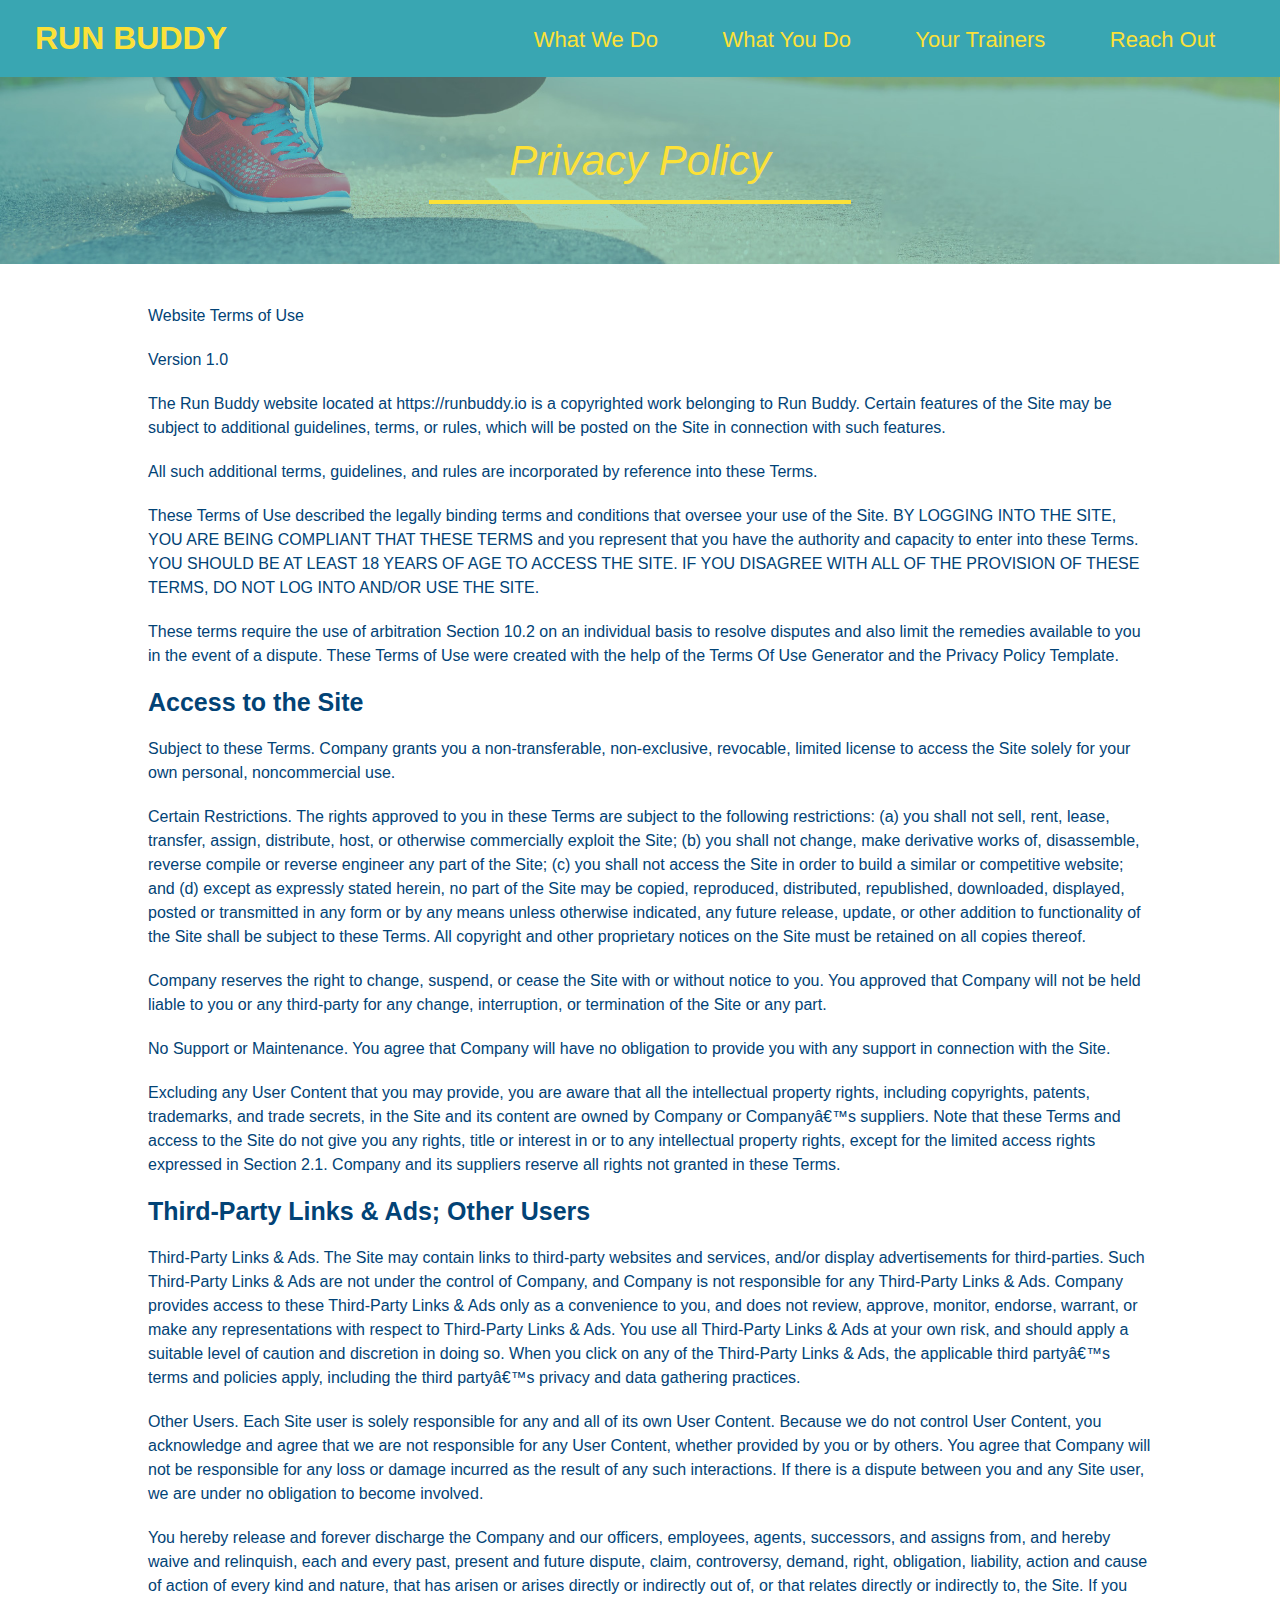
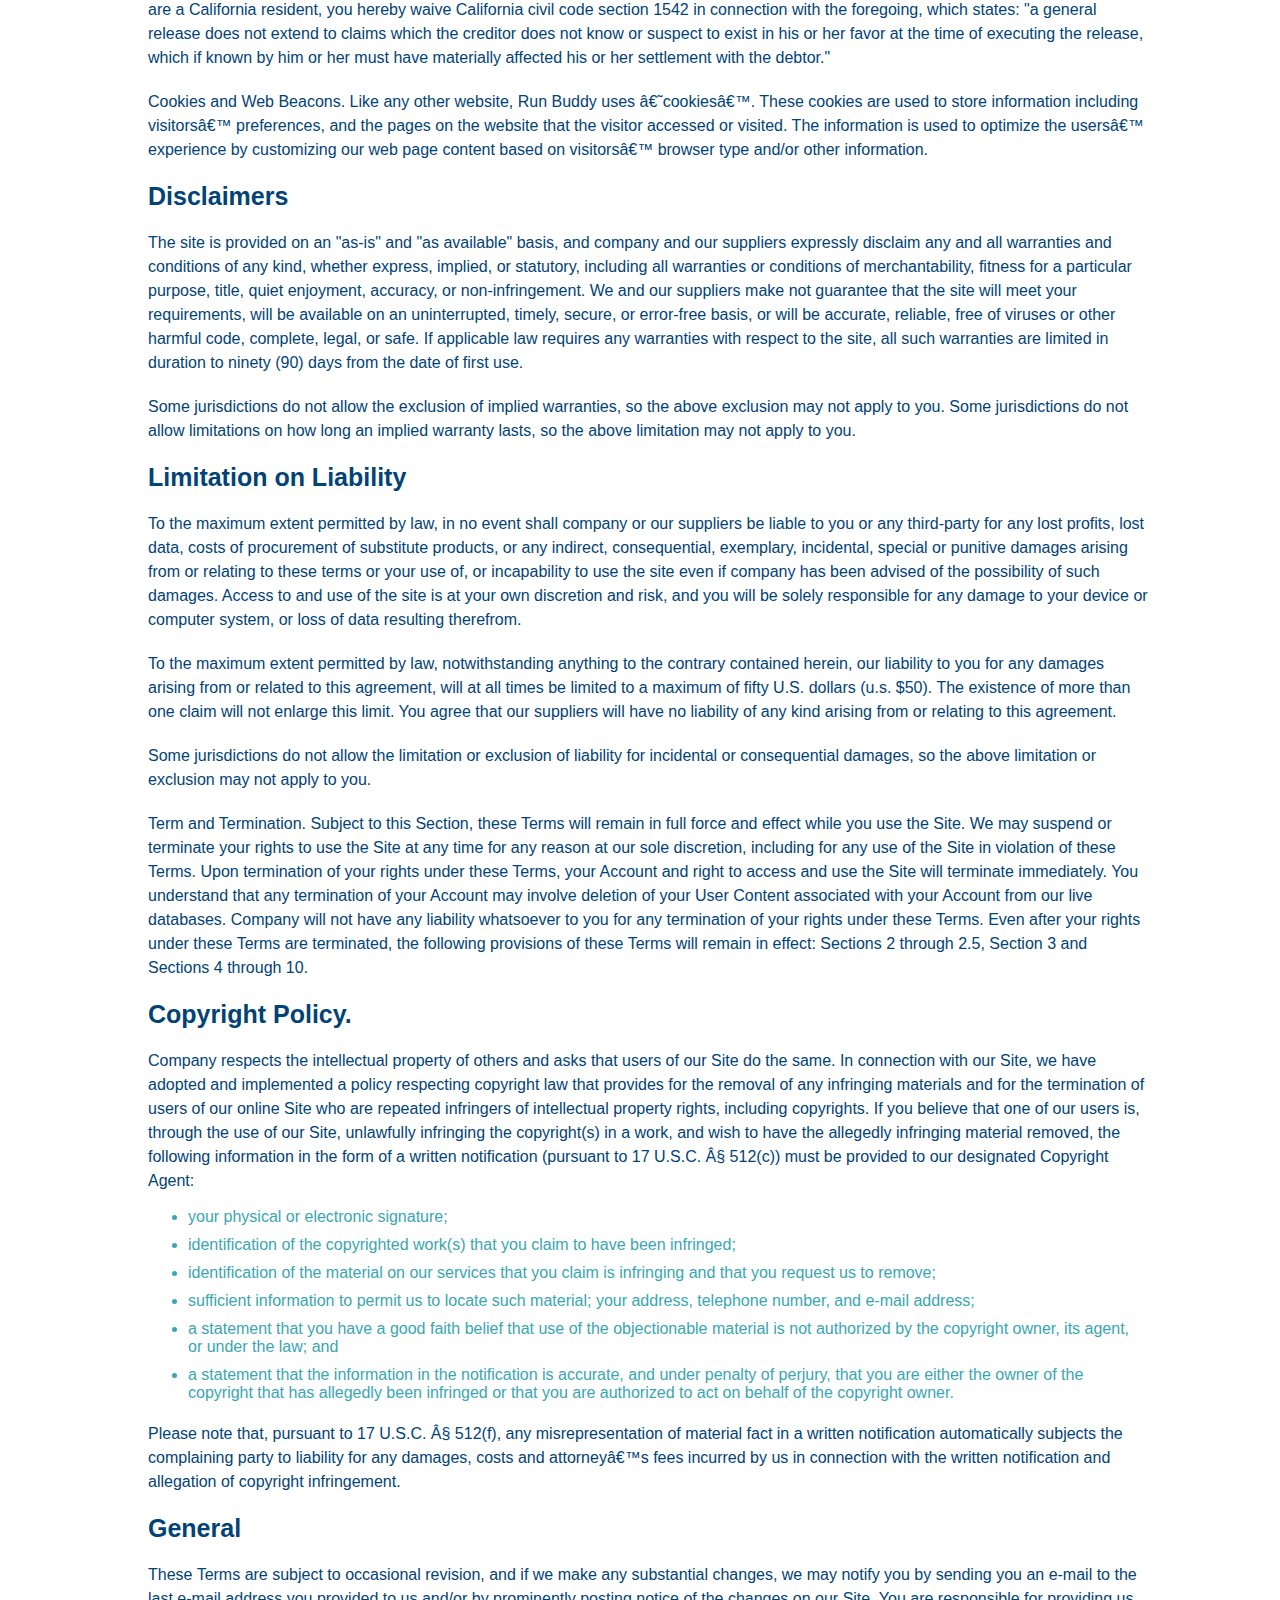
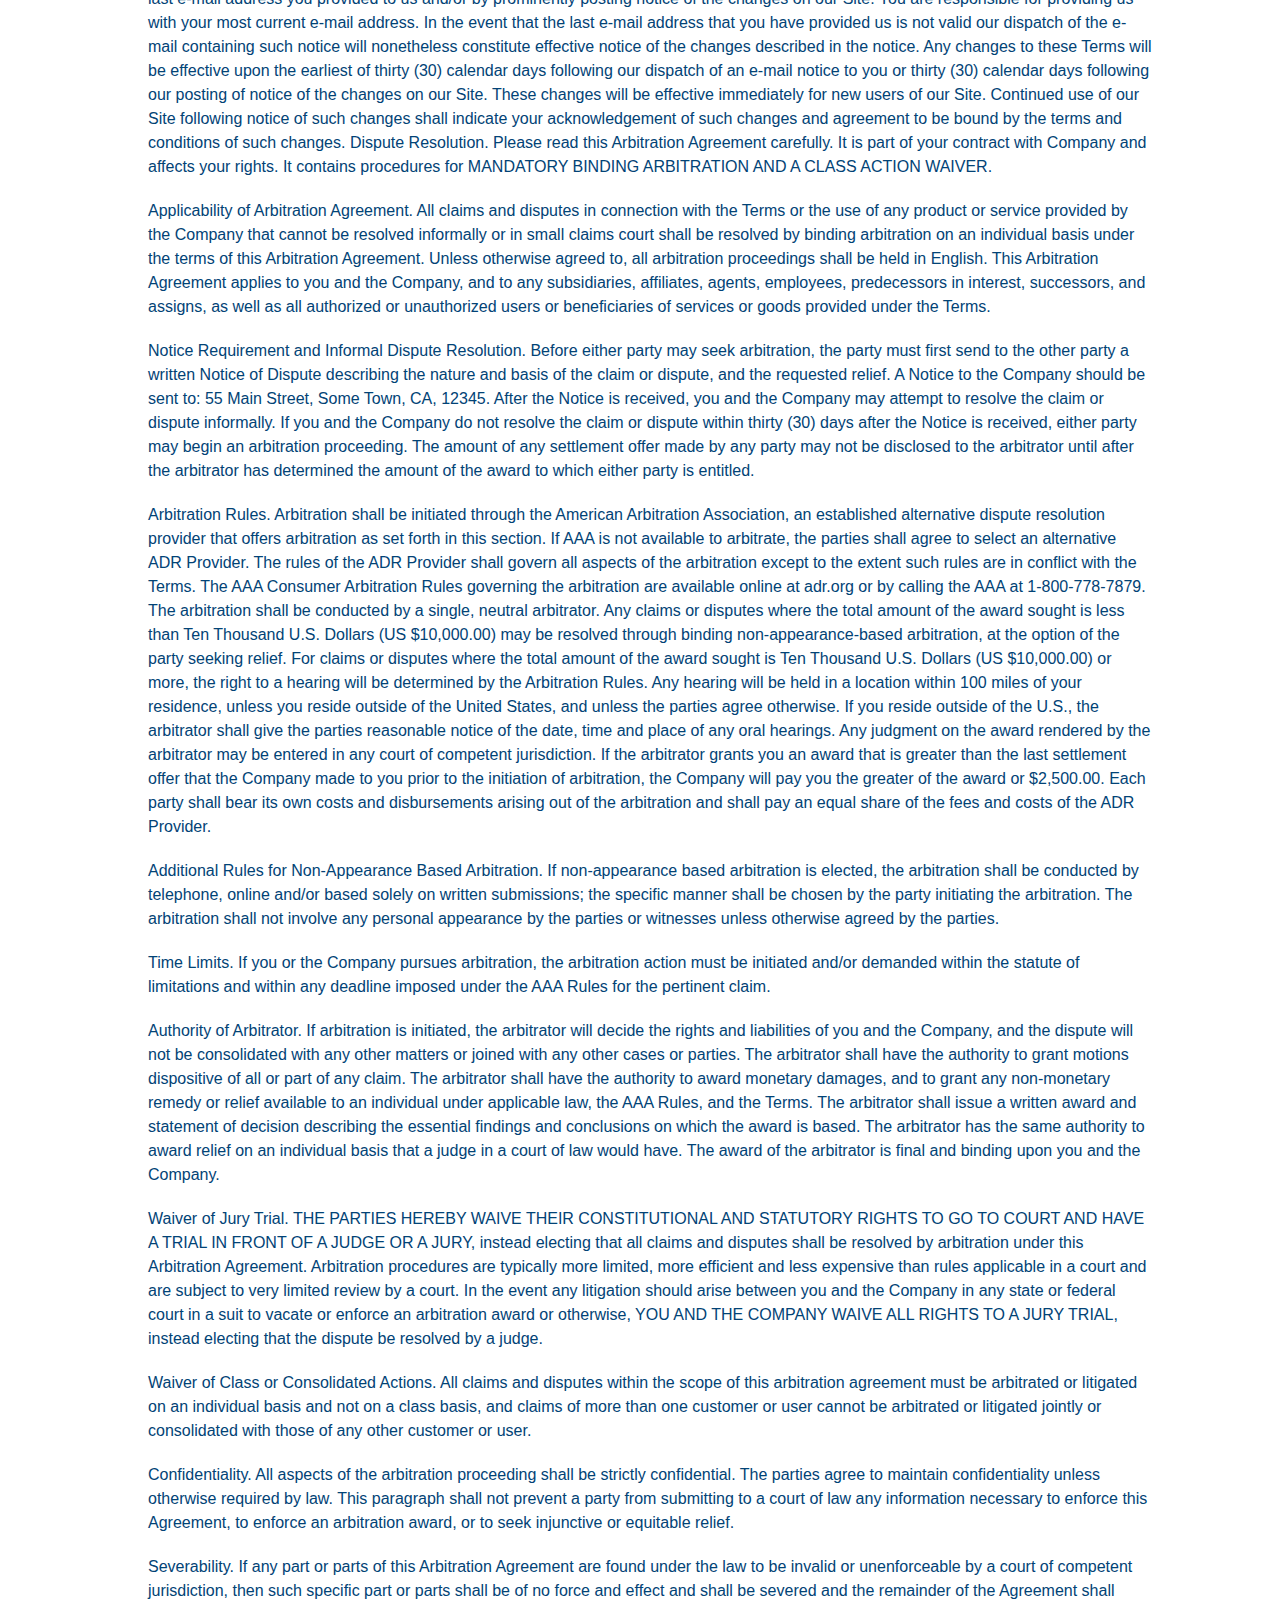
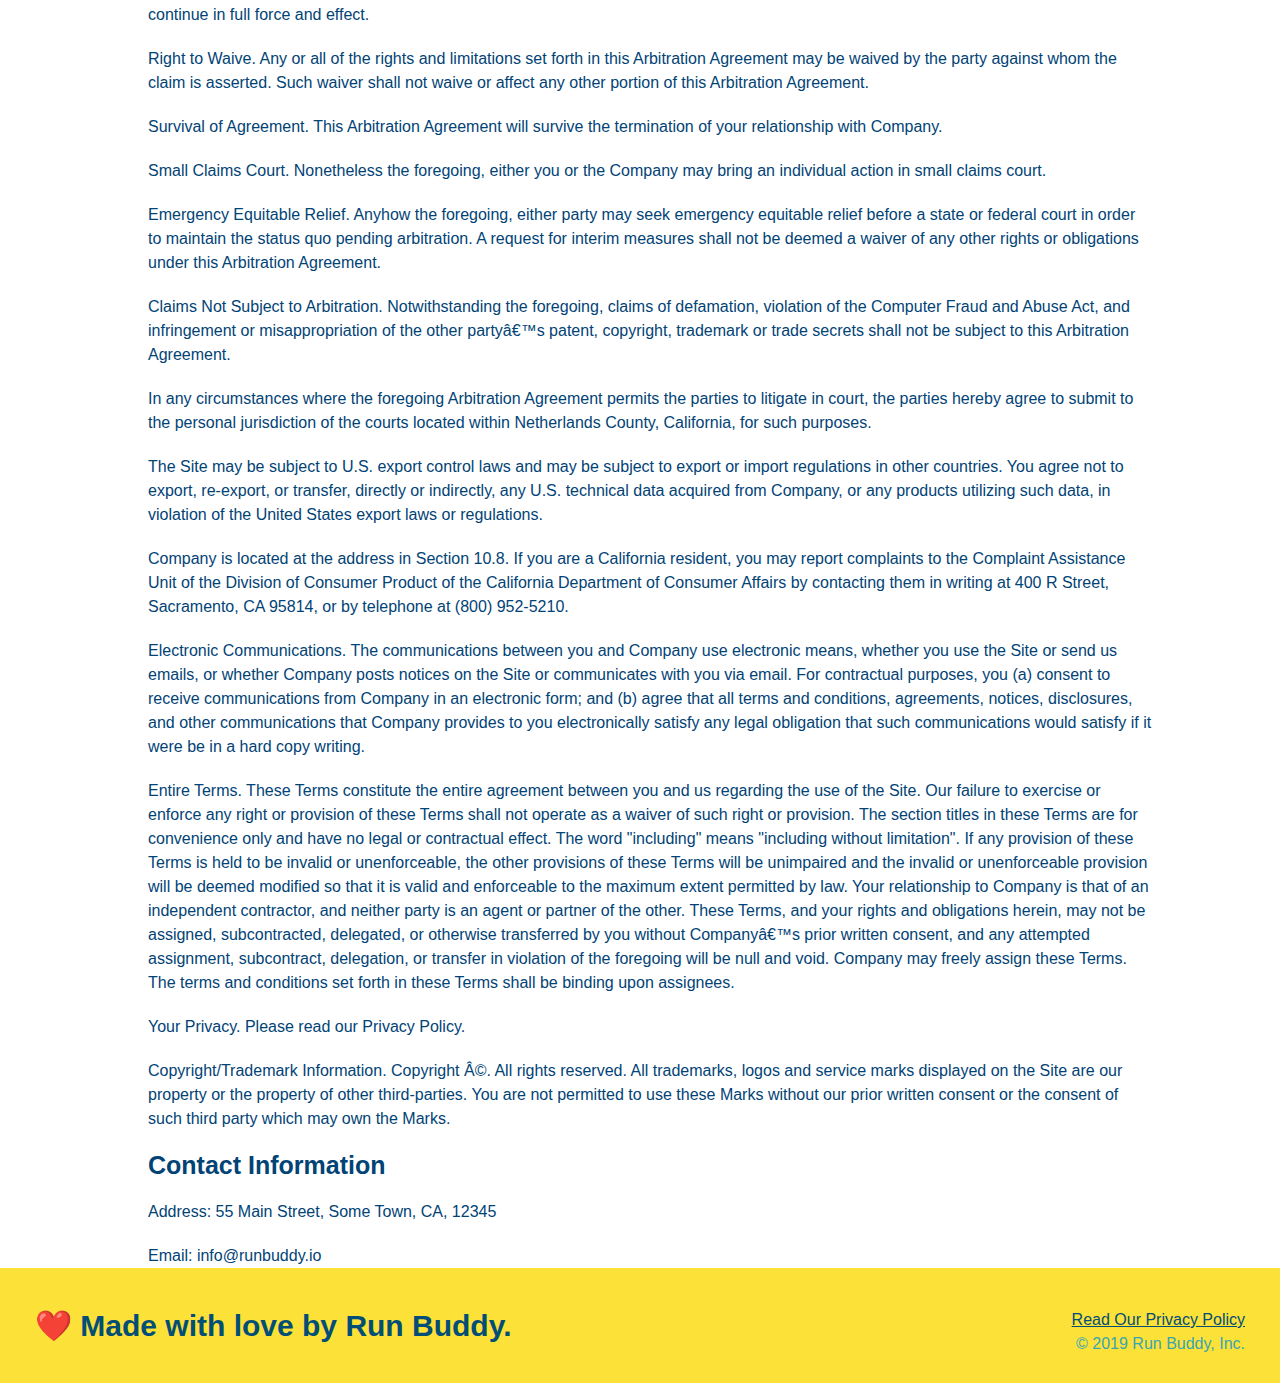
==== privacy-policy.html @ 9f509803 "privacy policy" ====
<!DOCTYPE html>
<html lang="en">
    <head>
        <meta charset="UTF-8" />
        <title>Privacy Policy - Run Buddy</title> 
        <link rel="stylesheet" href="./assets/css/style.css" />
        <link rel="stylesheet" href="./assets/css/secondary-styles.css" /> 
    </head>
    <body>
    </body>
</html>
<header>
    <h1>
        <a href="/">RUN BUDDY</a>
    </h1>
    <nav>
        <!--Unordered list element-->
        <ul>
            <!--List item element-->
            <li>
                <!--Anchor element-->
                <a href=".index.html#what-we-do">What We Do</a>
            </li>
            <li>
                <a href=".index.html#what-you-do">What You Do</a>
            </li>
            <li>
                <a href=".index.html#your-trainers">Your Trainers</a>
            </li>
            <li>
                <a href=".index.htmls#reach-out">Reach Out</a>
            </li>
        </ul>
    </nav>
</header>

<section class="hero">
    <h2 class="page-title">
        Privacy Policy
    </h2>
</section>

<!-- privacy policy content -->

<article class="secondary-content">
    <p>
        Website Terms of Use
      </p>

      <p>
        Version 1.0
      </p>

      <p>
        The Run Buddy website located at https://runbuddy.io is a copyrighted work belonging to Run Buddy. Certain
        features of the Site may be subject to additional guidelines, terms, or rules, which will be posted on the Site
        in connection with such features.
      </p>

      <p>
        All such additional terms, guidelines, and rules are incorporated by reference into these Terms.
      </p>

      <p>
        These Terms of Use described the legally binding terms and conditions that oversee your use of the Site. BY
        LOGGING INTO THE SITE, YOU ARE BEING COMPLIANT THAT THESE TERMS and you represent that you have the authority
        and capacity to enter into these Terms. YOU SHOULD BE AT LEAST 18 YEARS OF AGE TO ACCESS THE SITE. IF YOU
        DISAGREE WITH ALL OF THE PROVISION OF THESE TERMS, DO NOT LOG INTO AND/OR USE THE SITE.
      </p>

      <p>
        These terms require the use of arbitration Section 10.2 on an individual basis to resolve disputes and also
        limit the remedies available to you in the event of a dispute. These Terms of Use were created with the help of
        the Terms Of Use Generator and the Privacy Policy Template.
      </p>

      <h3>
        Access to the Site
      </h3>

      <p>
        Subject to these Terms. Company grants you a non-transferable, non-exclusive, revocable, limited license to
        access the Site solely for your own personal, noncommercial use.
      </p>

      <p>
        Certain Restrictions. The rights approved to you in these Terms are subject to the following restrictions: (a)
        you shall not sell, rent, lease, transfer, assign, distribute, host, or otherwise commercially exploit the Site;
        (b) you shall not change, make derivative works of, disassemble, reverse compile or reverse engineer any part of
        the Site; (c) you shall not access the Site in order to build a similar or competitive website; and (d) except
        as expressly stated herein, no part of the Site may be copied, reproduced, distributed, republished, downloaded,
        displayed, posted or transmitted in any form or by any means unless otherwise indicated, any future release,
        update, or other addition to functionality of the Site shall be subject to these Terms. All copyright and other
        proprietary notices on the Site must be retained on all copies thereof.
      </p>

      <p>
        Company reserves the right to change, suspend, or cease the Site with or without notice to you. You approved
        that Company will not be held liable to you or any third-party for any change, interruption, or termination of
        the Site or any part.
      </p>

      <p>
        No Support or Maintenance. You agree that Company will have no obligation to provide you with any support in
        connection with the Site.
      </p>

      <p>
        Excluding any User Content that you may provide, you are aware that all the intellectual property rights,
        including copyrights, patents, trademarks, and trade secrets, in the Site and its content are owned by Company
        or Companyâ€™s suppliers. Note that these Terms and access to the Site do not give you any rights, title or
        interest in or to any intellectual property rights, except for the limited access rights expressed in Section
        2.1. Company and its suppliers reserve all rights not granted in these Terms.
      </p>

      <h3>
        Third-Party Links & Ads; Other Users
      </h3>

      <p>
        Third-Party Links & Ads. The Site may contain links to third-party websites and services, and/or display
        advertisements for third-parties. Such Third-Party Links & Ads are not under the control of Company, and Company
        is not responsible for any Third-Party Links & Ads. Company provides access to these Third-Party Links & Ads
        only as a convenience to you, and does not review, approve, monitor, endorse, warrant, or make any
        representations with respect to Third-Party Links & Ads. You use all Third-Party Links & Ads at your own risk,
        and should apply a suitable level of caution and discretion in doing so. When you click on any of the
        Third-Party Links & Ads, the applicable third partyâ€™s terms and policies apply, including the third partyâ€™s
        privacy and data gathering practices.
      </p>

      <p>
        Other Users. Each Site user is solely responsible for any and all of its own User Content. Because we do not
        control User Content, you acknowledge and agree that we are not responsible for any User Content, whether
        provided by you or by others. You agree that Company will not be responsible for any loss or damage incurred as
        the result of any such interactions. If there is a dispute between you and any Site user, we are under no
        obligation to become involved.
      </p>

      <p>
        You hereby release and forever discharge the Company and our officers, employees, agents, successors, and
        assigns from, and hereby waive and relinquish, each and every past, present and future dispute, claim,
        controversy, demand, right, obligation, liability, action and cause of action of every kind and nature, that has
        arisen or arises directly or indirectly out of, or that relates directly or indirectly to, the Site. If you are
        a California resident, you hereby waive California civil code section 1542 in connection with the foregoing,
        which states: "a general release does not extend to claims which the creditor does not know or suspect to exist
        in his or her favor at the time of executing the release, which if known by him or her must have materially
        affected his or her settlement with the debtor."
      </p>

      <p>
        Cookies and Web Beacons. Like any other website, Run Buddy uses â€˜cookiesâ€™. These cookies are used to store
        information including visitorsâ€™ preferences, and the pages on the website that the visitor accessed or visited.
        The information is used to optimize the usersâ€™ experience by customizing our web page content based on visitorsâ€™
        browser type and/or other information.
      </p>

      <h3>
        Disclaimers
      </h3>

      <p>
        The site is provided on an "as-is" and "as available" basis, and company and our suppliers expressly disclaim
        any and all warranties and conditions of any kind, whether express, implied, or statutory, including all
        warranties or conditions of merchantability, fitness for a particular purpose, title, quiet enjoyment, accuracy,
        or non-infringement. We and our suppliers make not guarantee that the site will meet your requirements, will be
        available on an uninterrupted, timely, secure, or error-free basis, or will be accurate, reliable, free of
        viruses or other harmful code, complete, legal, or safe. If applicable law requires any warranties with respect
        to the site, all such warranties are limited in duration to ninety (90) days from the date of first use.
      </p>

      <p>
        Some jurisdictions do not allow the exclusion of implied warranties, so the above exclusion may not apply to
        you. Some jurisdictions do not allow limitations on how long an implied warranty lasts, so the above limitation
        may not apply to you.
      </p>

      <h3>
        Limitation on Liability
      </h3>

      <p>
        To the maximum extent permitted by law, in no event shall company or our suppliers be liable to you or any
        third-party for any lost profits, lost data, costs of procurement of substitute products, or any indirect,
        consequential, exemplary, incidental, special or punitive damages arising from or relating to these terms or
        your use of, or incapability to use the site even if company has been advised of the possibility of such
        damages. Access to and use of the site is at your own discretion and risk, and you will be solely responsible
        for any damage to your device or computer system, or loss of data resulting therefrom.
      </p>

      <p>
        To the maximum extent permitted by law, notwithstanding anything to the contrary contained herein, our liability
        to you for any damages arising from or related to this agreement, will at all times be limited to a maximum of
        fifty U.S. dollars (u.s. $50). The existence of more than one claim will not enlarge this limit. You agree that
        our suppliers will have no liability of any kind arising from or relating to this agreement.
      </p>

      <p>
        Some jurisdictions do not allow the limitation or exclusion of liability for incidental or consequential
        damages, so the above limitation or exclusion may not apply to you.
      </p>

      <p>
        Term and Termination. Subject to this Section, these Terms will remain in full force and effect while you use
        the Site. We may suspend or terminate your rights to use the Site at any time for any reason at our sole
        discretion, including for any use of the Site in violation of these Terms. Upon termination of your rights under
        these Terms, your Account and right to access and use the Site will terminate immediately. You understand that
        any termination of your Account may involve deletion of your User Content associated with your Account from our
        live databases. Company will not have any liability whatsoever to you for any termination of your rights under
        these Terms. Even after your rights under these Terms are terminated, the following provisions of these Terms
        will remain in effect: Sections 2 through 2.5, Section 3 and Sections 4 through 10.
      </p>

      <h3>
        Copyright Policy.
      </h3>

      <p>
        Company respects the intellectual property of others and asks that users of our Site do the same. In connection
        with our Site, we have adopted and implemented a policy respecting copyright law that provides for the removal
        of any infringing materials and for the termination of users of our online Site who are repeated infringers of
        intellectual property rights, including copyrights. If you believe that one of our users is, through the use of
        our Site, unlawfully infringing the copyright(s) in a work, and wish to have the allegedly infringing material
        removed, the following information in the form of a written notification (pursuant to 17 U.S.C. Â§ 512(c)) must
        be provided to our designated Copyright Agent:
      </p>

      <ul>
        <li>
          your physical or electronic signature;
        </li>
        <li>
          identification of the copyrighted work(s) that you claim to have been infringed;
        </li>
        <li>
          identification of the material on our services that you claim is infringing and that you request us to remove;
        </li>
        <li>
          sufficient information to permit us to locate such material; your address, telephone number, and e-mail
          address;
        </li>
        <li>
          a statement that you have a good faith belief that use of the objectionable material is not authorized by the
          copyright owner, its agent, or under the law; and
        </li>
        <li>
          a statement that the information in the notification is accurate, and under penalty of perjury, that you are
          either the owner of the copyright that has allegedly been infringed or that you are authorized to act on
          behalf of the copyright owner.
        </li>
      </ul>

      <p>
        Please note that, pursuant to 17 U.S.C. Â§ 512(f), any misrepresentation of material fact in a written
        notification automatically subjects the complaining party to liability for any damages, costs and attorneyâ€™s
        fees incurred by us in connection with the written notification and allegation of copyright infringement.
      </p>

      <h3>
        General
      </h3>

      <p>
        These Terms are subject to occasional revision, and if we make any substantial changes, we may notify you by
        sending you an e-mail to the last e-mail address you provided to us and/or by prominently posting notice of the
        changes on our Site. You are responsible for providing us with your most current e-mail address. In the event
        that the last e-mail address that you have provided us is not valid our dispatch of the e-mail containing such
        notice will nonetheless constitute effective notice of the changes described in the notice. Any changes to these
        Terms will be effective upon the earliest of thirty (30) calendar days following our dispatch of an e-mail
        notice to you or thirty (30) calendar days following our posting of notice of the changes on our Site. These
        changes will be effective immediately for new users of our Site. Continued use of our Site following notice of
        such changes shall indicate your acknowledgement of such changes and agreement to be bound by the terms and
        conditions of such changes. Dispute Resolution. Please read this Arbitration Agreement carefully. It is part of
        your contract with Company and affects your rights. It contains procedures for MANDATORY BINDING ARBITRATION AND
        A CLASS ACTION WAIVER.
      </p>

      <p>
        Applicability of Arbitration Agreement. All claims and disputes in connection with the Terms or the use of any
        product or service provided by the Company that cannot be resolved informally or in small claims court shall be
        resolved by binding arbitration on an individual basis under the terms of this Arbitration Agreement. Unless
        otherwise agreed to, all arbitration proceedings shall be held in English. This Arbitration Agreement applies to
        you and the Company, and to any subsidiaries, affiliates, agents, employees, predecessors in interest,
        successors, and assigns, as well as all authorized or unauthorized users or beneficiaries of services or goods
        provided under the Terms.
      </p>

      <p>
        Notice Requirement and Informal Dispute Resolution. Before either party may seek arbitration, the party must
        first send to the other party a written Notice of Dispute describing the nature and basis of the claim or
        dispute, and the requested relief. A Notice to the Company should be sent to: 55 Main Street, Some Town, CA,
        12345. After the Notice is received, you and the Company may attempt to resolve the claim or dispute informally.
        If you and the Company do not resolve the claim or dispute within thirty (30) days after the Notice is received,
        either party may begin an arbitration proceeding. The amount of any settlement offer made by any party may not
        be disclosed to the arbitrator until after the arbitrator has determined the amount of the award to which either
        party is entitled.
      </p>

      <p>
        Arbitration Rules. Arbitration shall be initiated through the American Arbitration Association, an established
        alternative dispute resolution provider that offers arbitration as set forth in this section. If AAA is not
        available to arbitrate, the parties shall agree to select an alternative ADR Provider. The rules of the ADR
        Provider shall govern all aspects of the arbitration except to the extent such rules are in conflict with the
        Terms. The AAA Consumer Arbitration Rules governing the arbitration are available online at adr.org or by
        calling the AAA at 1-800-778-7879. The arbitration shall be conducted by a single, neutral arbitrator. Any
        claims or disputes where the total amount of the award sought is less than Ten Thousand U.S. Dollars (US
        $10,000.00) may be resolved through binding non-appearance-based arbitration, at the option of the party seeking
        relief. For claims or disputes where the total amount of the award sought is Ten Thousand U.S. Dollars (US
        $10,000.00) or more, the right to a hearing will be determined by the Arbitration Rules. Any hearing will be
        held in a location within 100 miles of your residence, unless you reside outside of the United States, and
        unless the parties agree otherwise. If you reside outside of the U.S., the arbitrator shall give the parties
        reasonable notice of the date, time and place of any oral hearings. Any judgment on the award rendered by the
        arbitrator may be entered in any court of competent jurisdiction. If the arbitrator grants you an award that is
        greater than the last settlement offer that the Company made to you prior to the initiation of arbitration, the
        Company will pay you the greater of the award or $2,500.00. Each party shall bear its own costs and
        disbursements arising out of the arbitration and shall pay an equal share of the fees and costs of the ADR
        Provider.
      </p>

      <p>
        Additional Rules for Non-Appearance Based Arbitration. If non-appearance based arbitration is elected, the
        arbitration shall be conducted by telephone, online and/or based solely on written submissions; the specific
        manner shall be chosen by the party initiating the arbitration. The arbitration shall not involve any personal
        appearance by the parties or witnesses unless otherwise agreed by the parties.
      </p>

      <p>
        Time Limits. If you or the Company pursues arbitration, the arbitration action must be initiated and/or demanded
        within the statute of limitations and within any deadline imposed under the AAA Rules for the pertinent claim.
      </p>

      <p>
        Authority of Arbitrator. If arbitration is initiated, the arbitrator will decide the rights and liabilities of
        you and the Company, and the dispute will not be consolidated with any other matters or joined with any other
        cases or parties. The arbitrator shall have the authority to grant motions dispositive of all or part of any
        claim. The arbitrator shall have the authority to award monetary damages, and to grant any non-monetary remedy
        or relief available to an individual under applicable law, the AAA Rules, and the Terms. The arbitrator shall
        issue a written award and statement of decision describing the essential findings and conclusions on which the
        award is based. The arbitrator has the same authority to award relief on an individual basis that a judge in a
        court of law would have. The award of the arbitrator is final and binding upon you and the Company.
      </p>

      <p>
        Waiver of Jury Trial. THE PARTIES HEREBY WAIVE THEIR CONSTITUTIONAL AND STATUTORY RIGHTS TO GO TO COURT AND HAVE
        A TRIAL IN FRONT OF A JUDGE OR A JURY, instead electing that all claims and disputes shall be resolved by
        arbitration under this Arbitration Agreement. Arbitration procedures are typically more limited, more efficient
        and less expensive than rules applicable in a court and are subject to very limited review by a court. In the
        event any litigation should arise between you and the Company in any state or federal court in a suit to vacate
        or enforce an arbitration award or otherwise, YOU AND THE COMPANY WAIVE ALL RIGHTS TO A JURY TRIAL, instead
        electing that the dispute be resolved by a judge.
      </p>

      <p>
        Waiver of Class or Consolidated Actions. All claims and disputes within the scope of this arbitration agreement
        must be arbitrated or litigated on an individual basis and not on a class basis, and claims of more than one
        customer or user cannot be arbitrated or litigated jointly or consolidated with those of any other customer or
        user.
      </p>

      <p>
        Confidentiality. All aspects of the arbitration proceeding shall be strictly confidential. The parties agree to
        maintain confidentiality unless otherwise required by law. This paragraph shall not prevent a party from
        submitting to a court of law any information necessary to enforce this Agreement, to enforce an arbitration
        award, or to seek injunctive or equitable relief.
      </p>

      <p>
        Severability. If any part or parts of this Arbitration Agreement are found under the law to be invalid or
        unenforceable by a court of competent jurisdiction, then such specific part or parts shall be of no force and
        effect and shall be severed and the remainder of the Agreement shall continue in full force and effect.
      </p>

      <p>
        Right to Waive. Any or all of the rights and limitations set forth in this Arbitration Agreement may be waived
        by the party against whom the claim is asserted. Such waiver shall not waive or affect any other portion of this
        Arbitration Agreement.
      </p>

      <p>
        Survival of Agreement. This Arbitration Agreement will survive the termination of your relationship with
        Company.
      </p>

      <p>
        Small Claims Court. Nonetheless the foregoing, either you or the Company may bring an individual action in small
        claims court.
      </p>

      <p>
        Emergency Equitable Relief. Anyhow the foregoing, either party may seek emergency equitable relief before a
        state or federal court in order to maintain the status quo pending arbitration. A request for interim measures
        shall not be deemed a waiver of any other rights or obligations under this Arbitration Agreement.
      </p>

      <p>
        Claims Not Subject to Arbitration. Notwithstanding the foregoing, claims of defamation, violation of the
        Computer Fraud and Abuse Act, and infringement or misappropriation of the other partyâ€™s patent, copyright,
        trademark or trade secrets shall not be subject to this Arbitration Agreement.
      </p>

      <p>
        In any circumstances where the foregoing Arbitration Agreement permits the parties to litigate in court, the
        parties hereby agree to submit to the personal jurisdiction of the courts located within Netherlands County,
        California, for such purposes.
      </p>

      <p>
        The Site may be subject to U.S. export control laws and may be subject to export or import regulations in other
        countries. You agree not to export, re-export, or transfer, directly or indirectly, any U.S. technical data
        acquired from Company, or any products utilizing such data, in violation of the United States export laws or
        regulations.
      </p>

      <p>
        Company is located at the address in Section 10.8. If you are a California resident, you may report complaints
        to the Complaint Assistance Unit of the Division of Consumer Product of the California Department of Consumer
        Affairs by contacting them in writing at 400 R Street, Sacramento, CA 95814, or by telephone at (800) 952-5210.
      </p>

      <p>
        Electronic Communications. The communications between you and Company use electronic means, whether you use the
        Site or send us emails, or whether Company posts notices on the Site or communicates with you via email. For
        contractual purposes, you (a) consent to receive communications from Company in an electronic form; and (b)
        agree that all terms and conditions, agreements, notices, disclosures, and other communications that Company
        provides to you electronically satisfy any legal obligation that such communications would satisfy if it were be
        in a hard copy writing.
      </p>

      <p>
        Entire Terms. These Terms constitute the entire agreement between you and us regarding the use of the Site. Our
        failure to exercise or enforce any right or provision of these Terms shall not operate as a waiver of such right
        or provision. The section titles in these Terms are for convenience only and have no legal or contractual
        effect. The word "including" means "including without limitation". If any provision of these Terms is held to be
        invalid or unenforceable, the other provisions of these Terms will be unimpaired and the invalid or
        unenforceable provision will be deemed modified so that it is valid and enforceable to the maximum extent
        permitted by law. Your relationship to Company is that of an independent contractor, and neither party is an
        agent or partner of the other. These Terms, and your rights and obligations herein, may not be assigned,
        subcontracted, delegated, or otherwise transferred by you without Companyâ€™s prior written consent, and any
        attempted assignment, subcontract, delegation, or transfer in violation of the foregoing will be null and void.
        Company may freely assign these Terms. The terms and conditions set forth in these Terms shall be binding upon
        assignees.
      </p>

      <p>
        Your Privacy. Please read our Privacy Policy.
      </p>

      <p>
        Copyright/Trademark Information. Copyright Â©. All rights reserved. All trademarks, logos and service marks
        displayed on the Site are our property or the property of other third-parties. You are not permitted to use
        these Marks without our prior written consent or the consent of such third party which may own the Marks.
      </p>

      <h3>
        Contact Information
      </h3>

      <p>
        Address: 55 Main Street, Some Town, CA, 12345
      </p>

      <p>
        Email: info@runbuddy.io
      </p>

</article>

<!-- footer -->
<footer>
    <h2>❤️ Made with love by Run Buddy.</h2>
    <div> <a href="#">Read Our Privacy Policy</a><br />
        &copy; 2019 Run Buddy, Inc.
    </div>
</footer>
</html>
---- assets/css/style.css ----
* {
    margin: 0;
    padding: 0;
    box-sizing: border-box;
}

body {
    /* more on this crazy alphanumerical value in a minute! */
    color: #39a6b2;
    font-family: Helvetica, Arial, sans-serif;
  }

  /* apply styles to header */
  header {
      padding: 20px 35px;        
      background-color: #39a6b2;
  }

  header h1 {
      font-weight: bold;
      font-size:36 px; 
      color: #fce138;
      margin: 0;
      display: inline;
  }

  header a {
    text-decoration: none;  
    color: #fce138;
  }

  header nav {
      float: right;
      margin: 7px 0;
  }

  header nav ul li {
      display: inline;
  }

  header nav ul li a {
      margin: 0 30px;
      font-weight: lighter; 
      font-size: 22px;
  }

  footer {
      background: #fce138;
      width: 100%;
      padding: 40px 35px;
  }

  footer h2 {
      display: inline;
      color: #024e76;
      font-size: 30px;
      margin: 0;
  }

  footer div {
      float: right;
      line-height: 1.5;
      text-align: right;
  }

  footer a {
      color: #024e76;
  }

  section {
      padding: 60px;
  }

  /* Hero Style Start */
  .hero {
      background-image: url("../images/hero-bg.jpeg");
      height: 600px;
      background-size: cover;
      background-position: center;
      position: relative;
  }

  .hero-form {
    border: 3px solid #024e76;
    background-color: #fce138;
    padding: 20px;
    width: 500px;
    color: #024e76;
    position: absolute;
    bottom: 120px;
    right: 140px;
  }

  .hero-form h3 {
      font-size: 24px;
      margin: 0;
  }

  .hero-form p {
      margin: 5px 0 15px 0;
  }

  .form-input {
      border: 1px solid #024e76;
      display: block;
      padding: 7px 15px;
      font-size: 16px;
      color: #024e76;
      width: 100%;
      margin-bottom: 15px;
  }

  .hero-form label {
      margin: 0 5px;
  }

  .hero-form button {
      color: #fce138;
      background-color: #024e76;
      border: none;
      padding: 10px 20px;
      font-size: 16px;
  }
    /* Hero Style End */

    .intro {
        text-align: center;
    }

    .intro p {
        line-height: 1.7;
        color: #39a6b2;
        width: 80%;
        font-size: 20px;
        margin: 0 auto;
    }

    .steps {
        text-align: center;
        background: #fce138;
    }

    .steps div {
        margin-bottom: 80px;
    }

    .steps img {
        width: 15%;
        margin: 10px 0;
    }

    .steps h3 {
        color: #024e76;
        font-size: 46px;
        margin-top: 10px;
    }

    .steps p {
        color: #39a6b2;
        font-size: 23 px;
    }

    .steps span {
        font-size: 38px;
    }

    .section-title {
        font-size: 55px;
        color: #024e76;
        margin-bottom: 35px;
        padding: 0 100px 20px 100px;
        display: inline-block;
        border-bottom: 3px solid;
      }
      
      .primary-border {
        border-color: #fce138;
      }
      
      .secondary-border {
        border-color: #39a6b2;
      }

      .trainers {
          text-align: center;
      }

      .trainer {
          width: 900px;
          margin: 0 auto 30px auto;
          background: #024e76;
          color: #fce138;
          overflow: auto;
      }

      .trainer img {
          width: 35%;
          float: left;
      }

      .trainer-bio {
          padding: 35px;
          float: left;
          width: 65%;
      }

      .trainer-bio h3 {
        font-size: 32px;
        margin-bottom: 8px;
    }

    .trainer-bio h4 {
        font-weight: lighter;  
        font-size: 26px;
        margin-bottom: 25px;
      }

      .trainer-bio p {
        font-size: 17px;
        line-height: 1.3;
    }

      .text-left {
          text-align: left;
      }

      .text-right {
          text-align: right;
      }

      /* REACH OUT STYLES START */

      .contact {
          text-align: center;
          background: #024e76;
      }

.contact h2 {
    color: #fce138
}

.contact-info iframe {
    width: 400px;
    height: 400px;
}

     .contact-info div {
         width: 410px;
         display: inline-block;
         vertical-align: top;
         text-align: left;
         margin: 30px 0 0 60px;
         color: white;
     }

     .contact-info h3 {
         color: #fce138;
         font-size: 32px;         
    }

    .contact-info p, .contact-info address {
        margin: 20px 0;
        line-height: 1.5;
        font-size: 20px;
        font-style: normal;
    }

    .contact-info a {
        color: #fce138;
      }

            /* REACH OUT STYLES END */
---- assets/css/secondary-styles.css ----
.hero {
    background-position: bottom;
    height: auto;
    text-align: center;
    margin-bottom: 40px;
}

.page-title {
color: #fce138;
display: inline-block;
border-bottom: 4px solid #fce138;
padding: 0 80px 15px 80px; 
font-weight: normal;
font-size: 42px;
font-style: italic;
}

.secondary-content {
    width: 80%;
    margin: 0 auto;
    color: #024376;
}

.secondary-content h3 {
    font-size: 25px;
    margin: 20px 0 0 20px;
}

.secondary-content p {
    font-size: 16px;
    line-height: 1.5;
    margin: 20px 0 0 20px;
}

.secondary-content ul {
    margin: 15px 20px 15px 20px;
}

.secondary-content li {
    color: #39a6b2;
    margin: 10px 0 10px 40px;
}
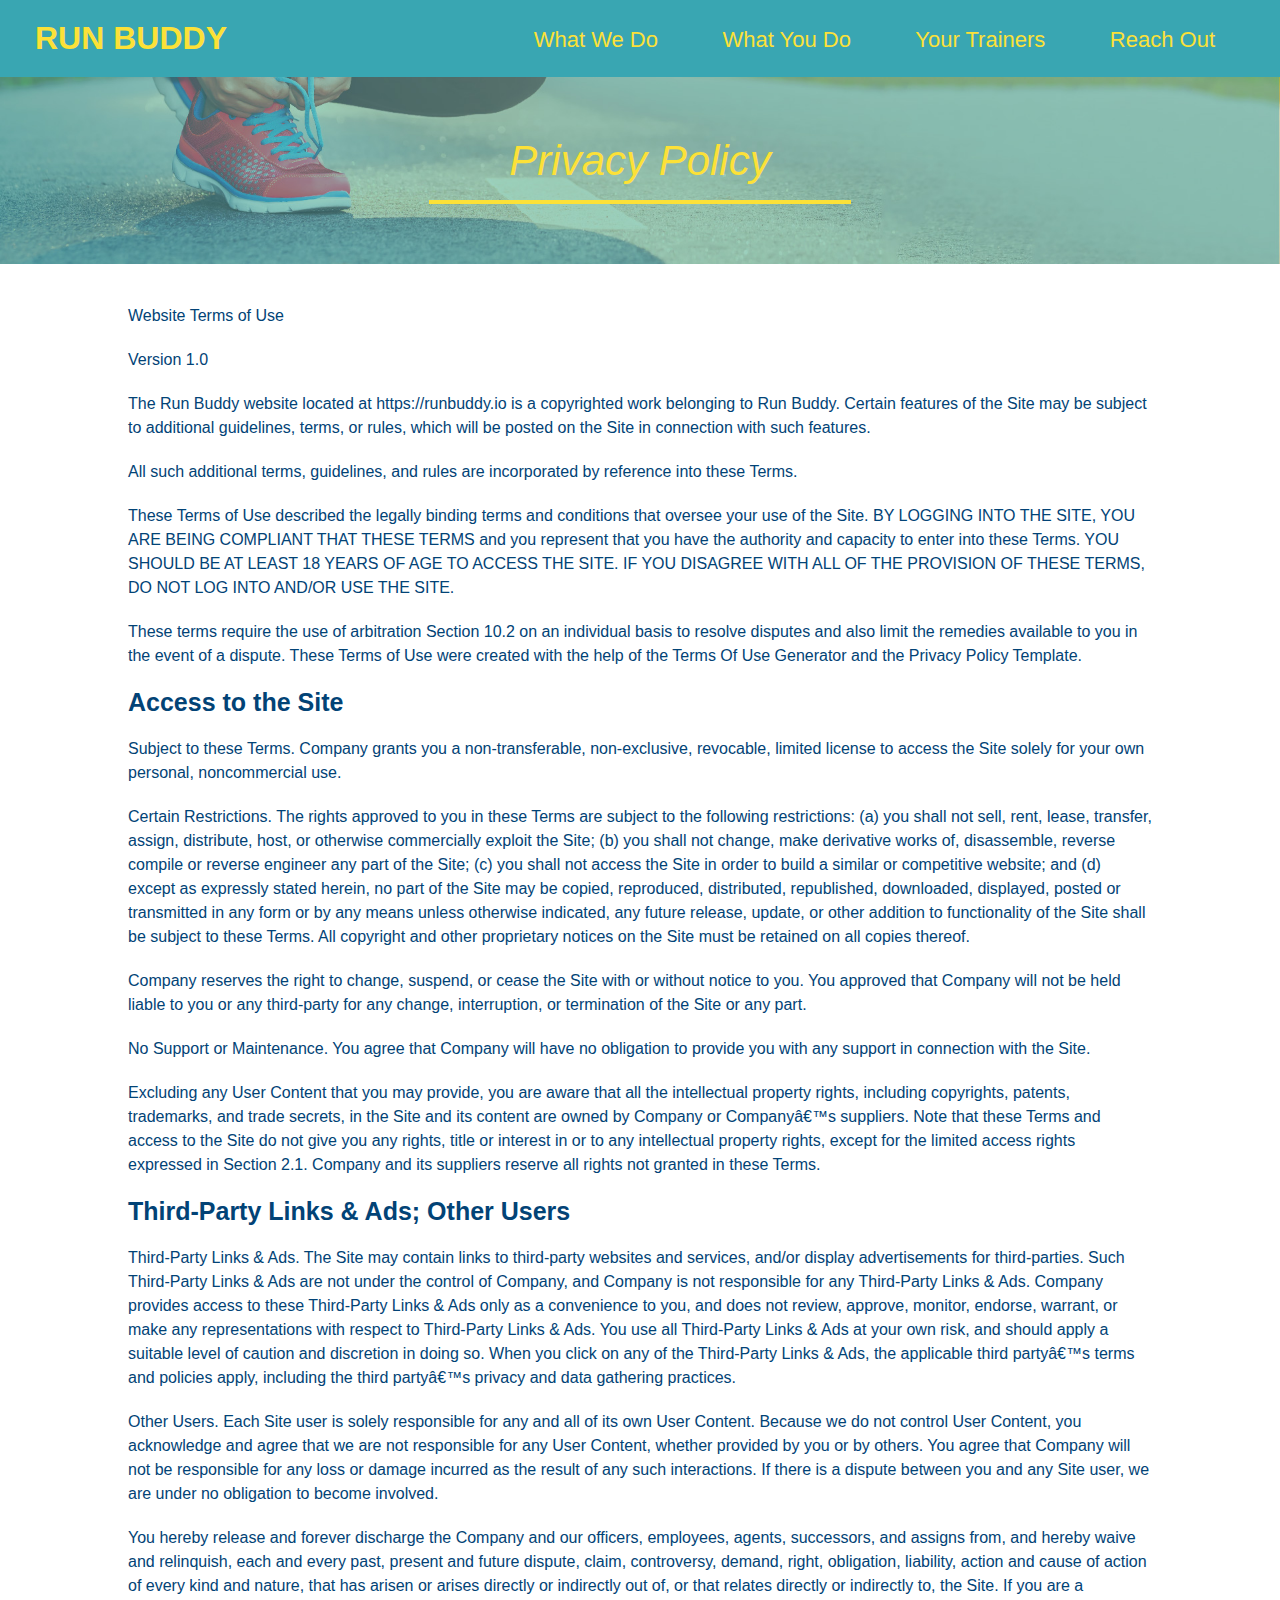
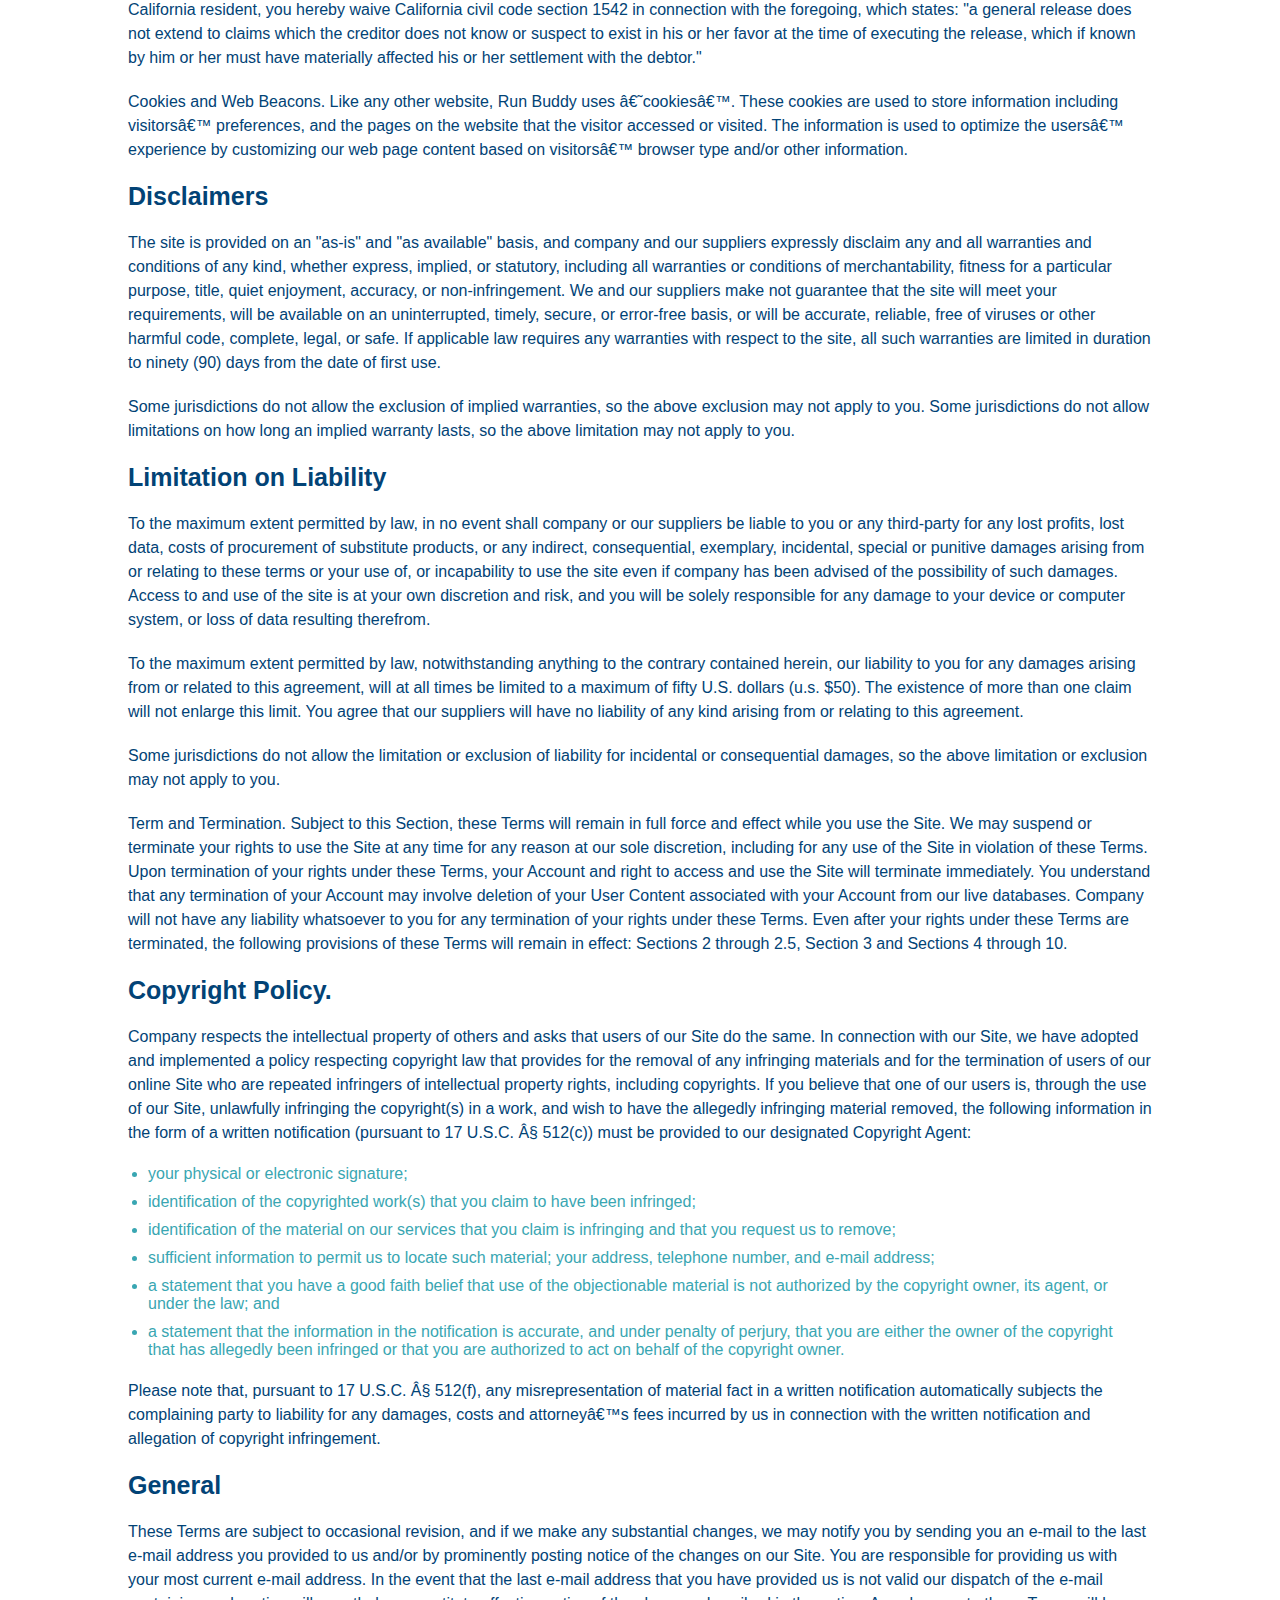
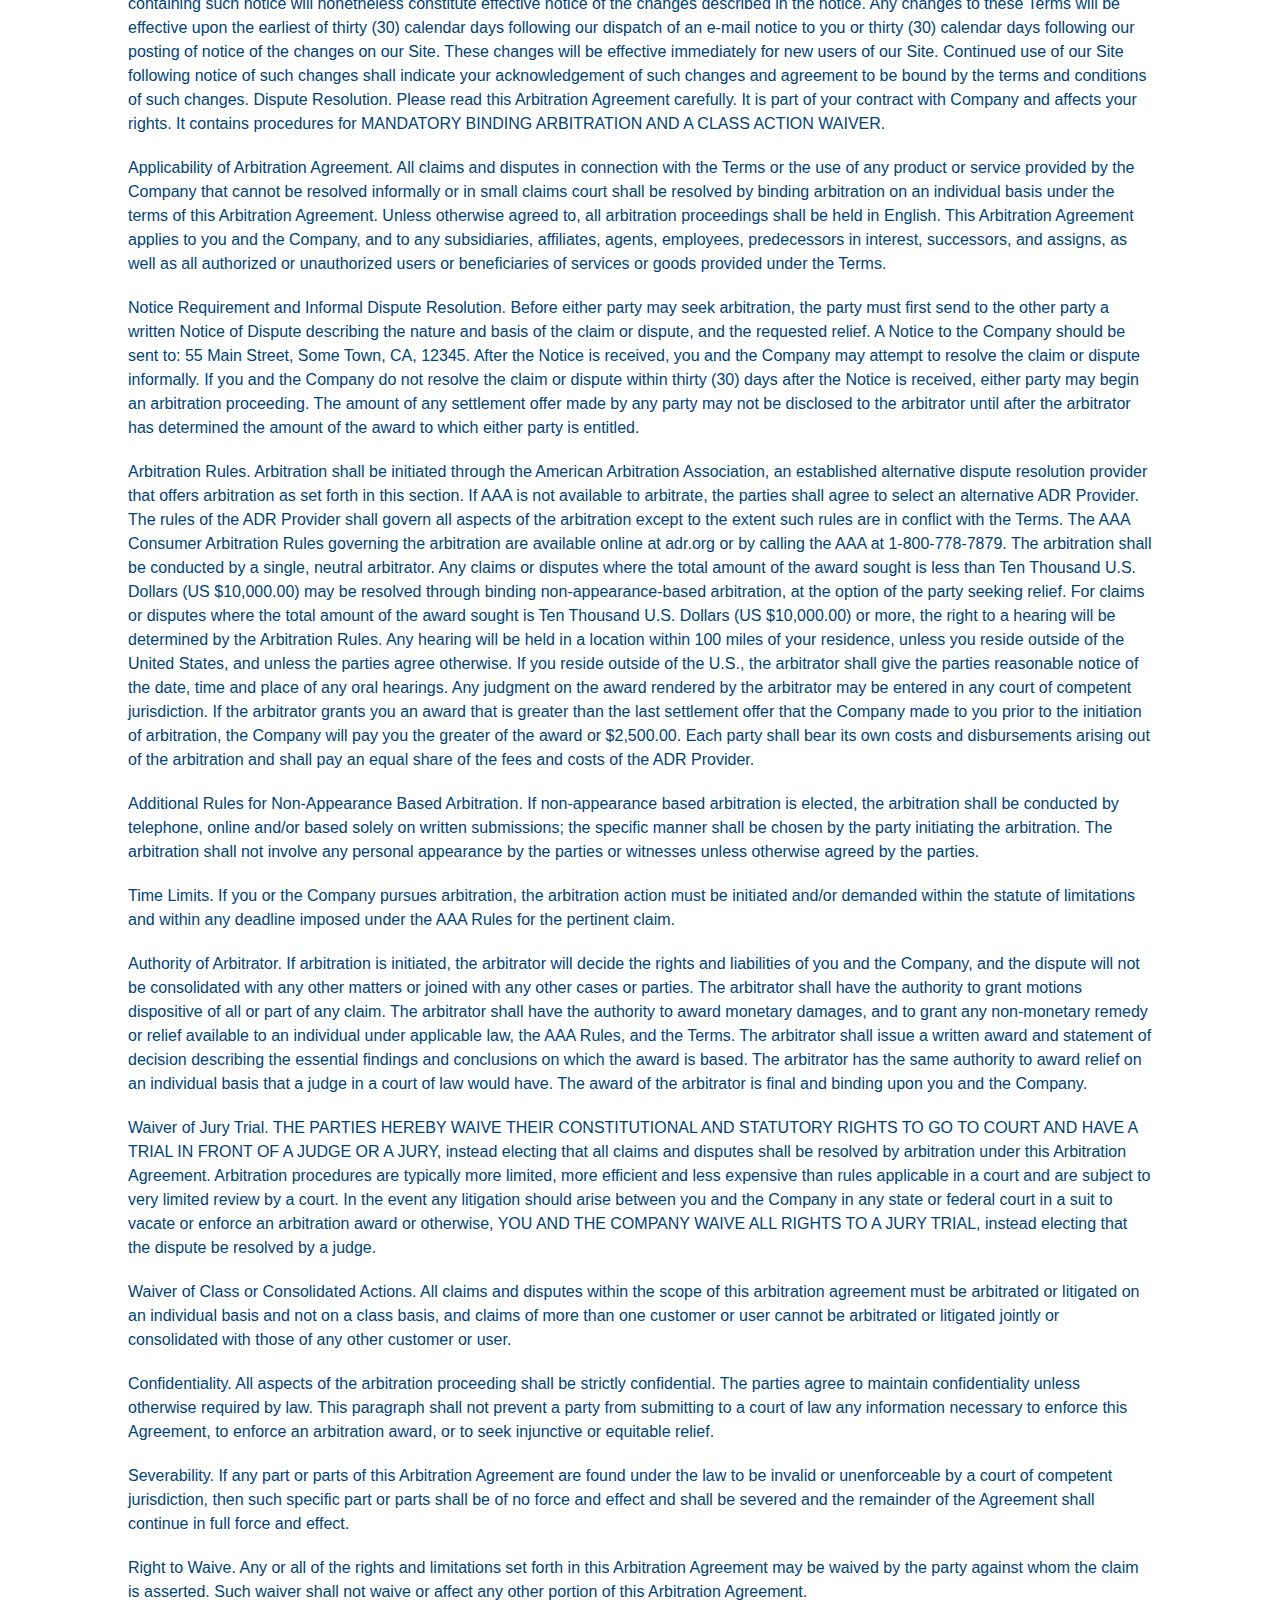
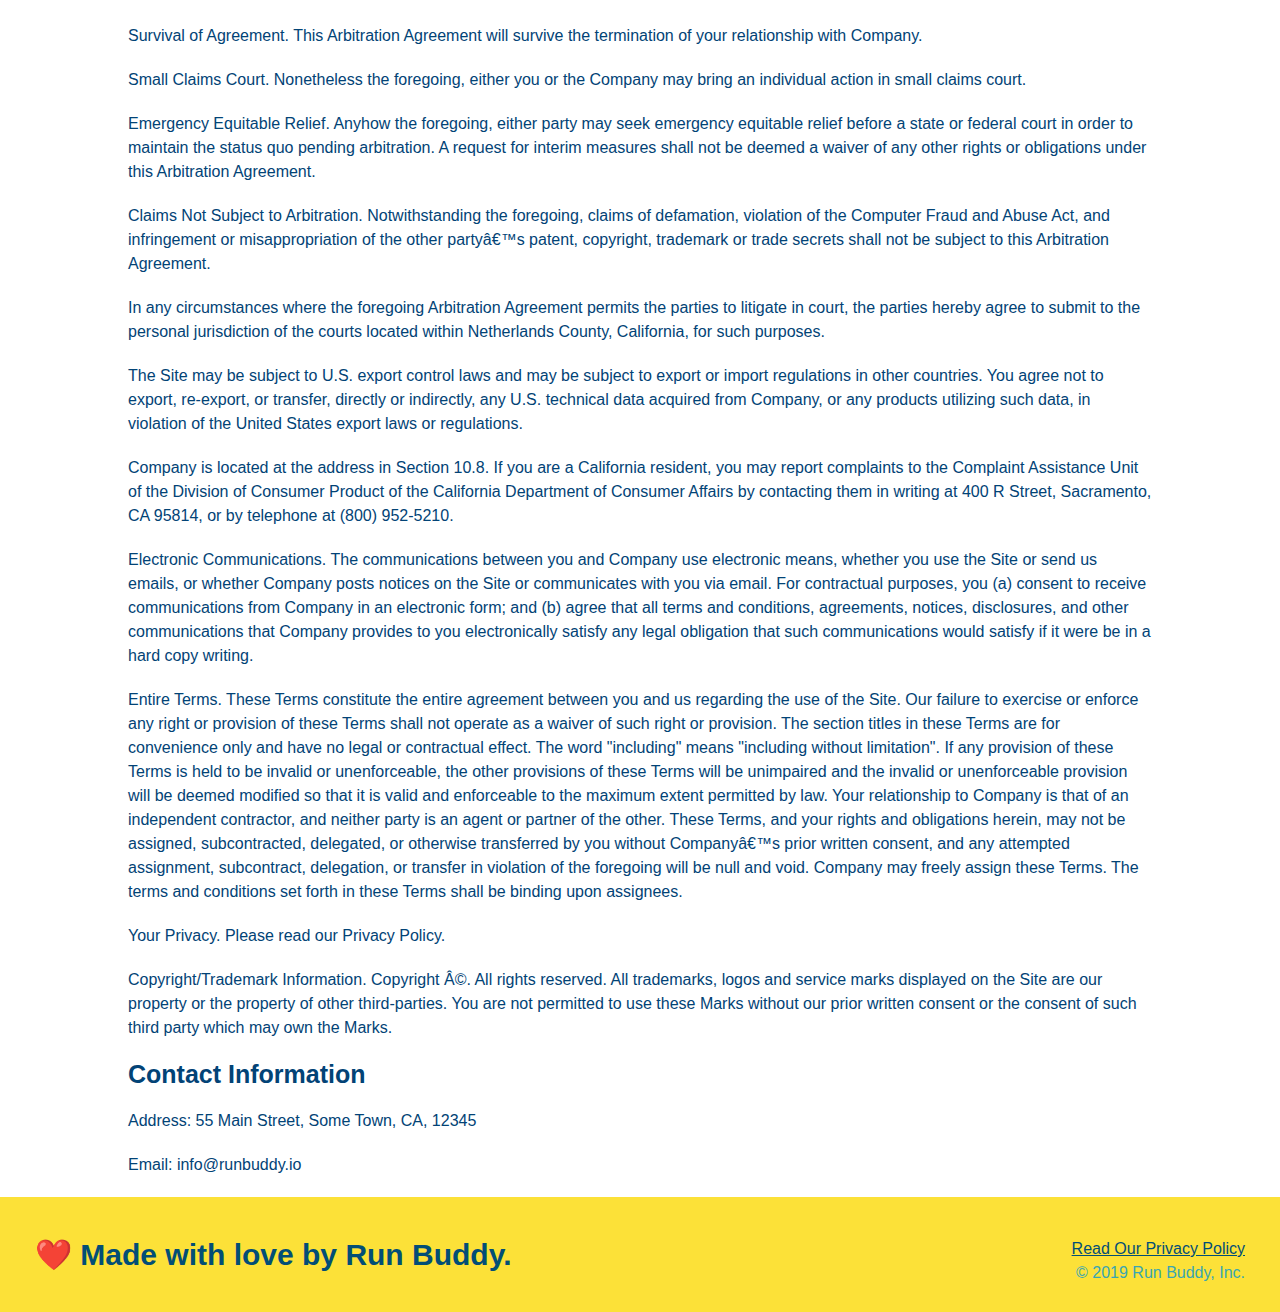
==== commit 657a59d2: "fixed nav links on privacy policy" ====
--- a/privacy-policy.html
+++ b/privacy-policy.html
@@ -1,17 +1,19 @@
 <!DOCTYPE html>
 <html lang="en">
-    <head>
-        <meta charset="UTF-8" />
-        <title>Privacy Policy - Run Buddy</title> 
-        <link rel="stylesheet" href="./assets/css/style.css" />
-        <link rel="stylesheet" href="./assets/css/secondary-styles.css" /> 
-    </head>
-    <body>
-    </body>
-</html>
-<header>
-    <h1>
-        <a href="/">RUN BUDDY</a>
+
+<head>
+     <meta charset="UTF-8" />
+     <title>Privacy Policy - Run Buddy</title> 
+     <link rel="stylesheet" href="./assets/css/style.css" />
+     <link rel="stylesheet" href="./assets/css/secondary-styles.css" /> 
+</head>
+
+<body>
+    <header>
+        <h1>
+        <a href="/">
+            RUN BUDDY
+        </a>
     </h1>
     <nav>
         <!--Unordered list element-->
@@ -19,16 +21,16 @@
             <!--List item element-->
             <li>
                 <!--Anchor element-->
-                <a href=".index.html#what-we-do">What We Do</a>
+                <a href="./index.html#what-we-do">What We Do</a>
             </li>
             <li>
-                <a href=".index.html#what-you-do">What You Do</a>
+                <a href="./index.html#what-you-do">What You Do</a>
             </li>
             <li>
-                <a href=".index.html#your-trainers">Your Trainers</a>
+                <a href="./index.html#your-trainers">Your Trainers</a>
             </li>
             <li>
-                <a href=".index.htmls#reach-out">Reach Out</a>
+                <a href="./sindex.htmls#reach-out">Reach Out</a>
             </li>
         </ul>
     </nav>
@@ -461,7 +463,7 @@
       <p>
         Email: info@runbuddy.io
       </p>
-
+  
 </article>
 
 <!-- footer -->
@@ -471,4 +473,5 @@
         &copy; 2019 Run Buddy, Inc.
     </div>
 </footer>
+</body>
 </html>--- a/assets/css/secondary-styles.css
+++ b/assets/css/secondary-styles.css
@@ -23,20 +23,20 @@
 
 .secondary-content h3 {
     font-size: 25px;
-    margin: 20px 0 0 20px;
+    margin: 20px 0;
 }
 
 .secondary-content p {
     font-size: 16px;
     line-height: 1.5;
-    margin: 20px 0 0 20px;
+    margin: 20px 0;
 }
 
 .secondary-content ul {
-    margin: 15px 20px 15px 20px;
+    margin: 15px 20px;
 }
 
 .secondary-content li {
     color: #39a6b2;
-    margin: 10px 0 10px 40px;
+    margin: 10px 0;
 }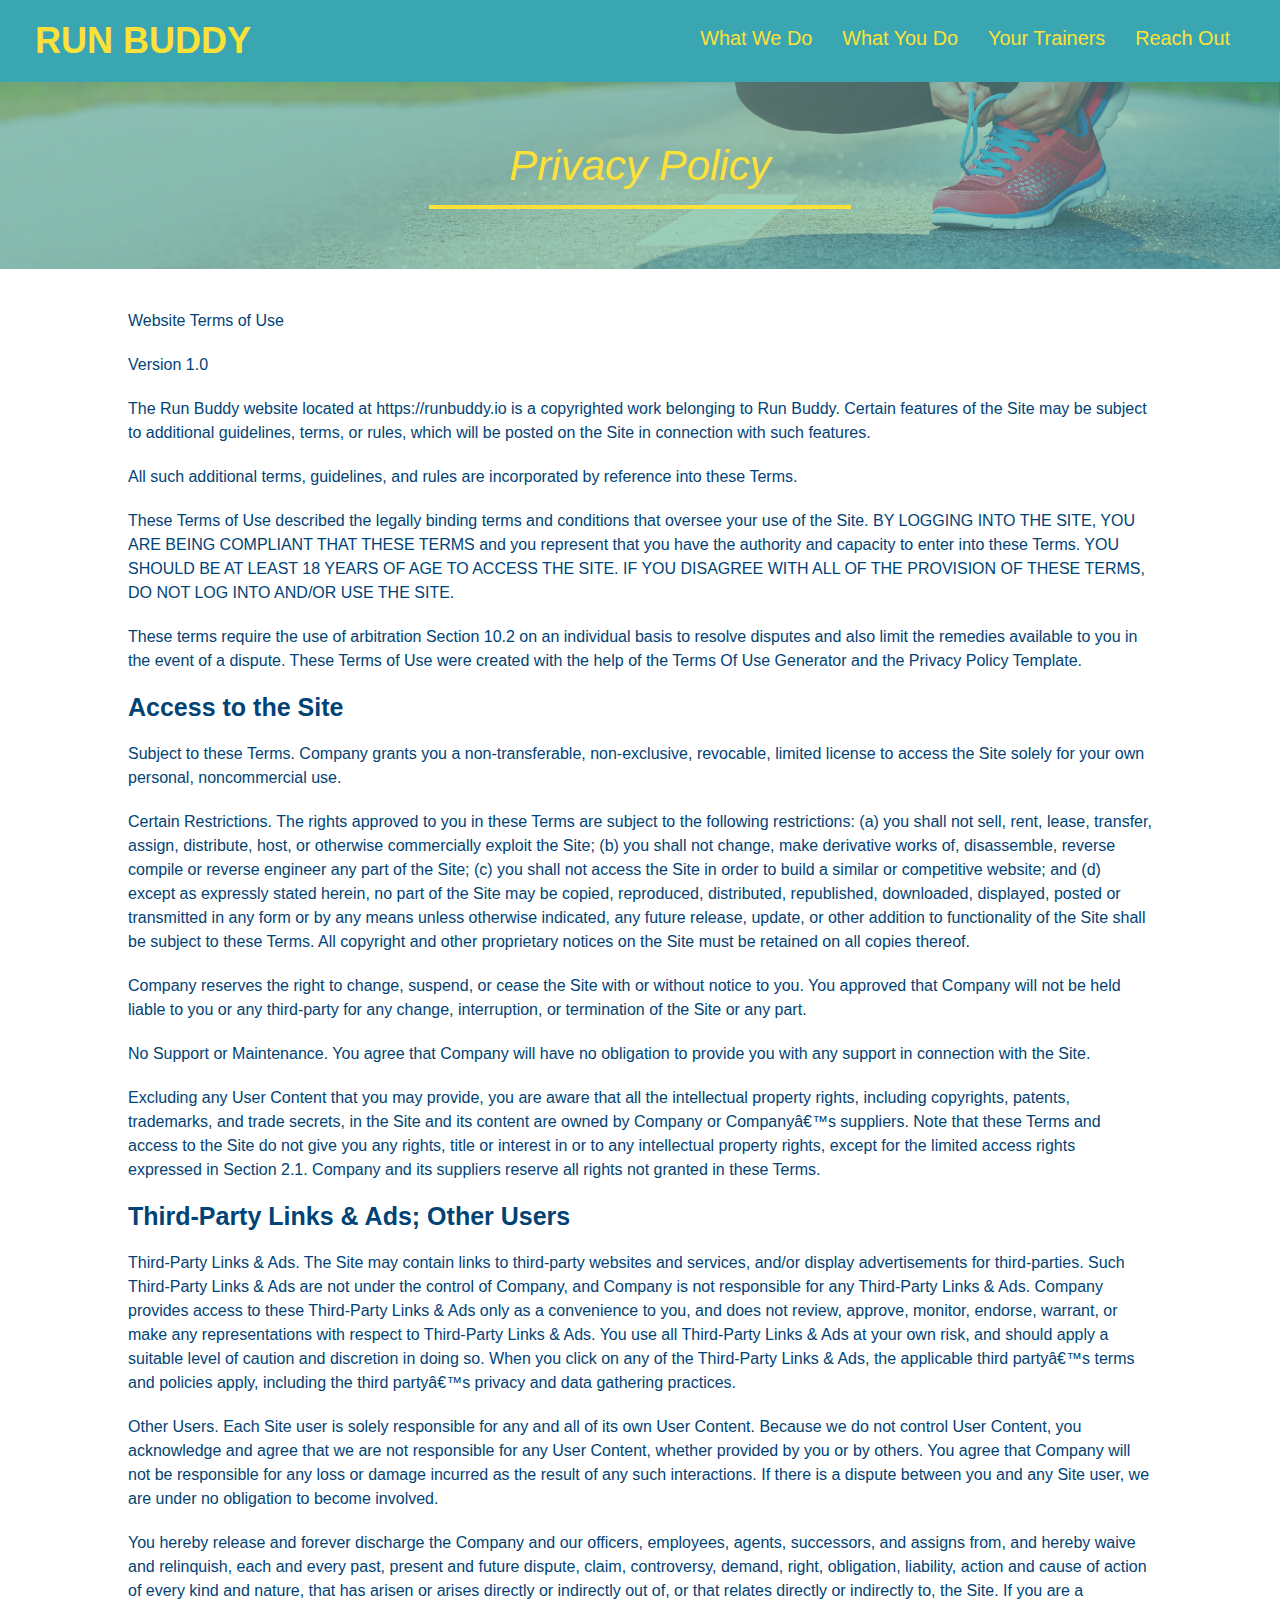
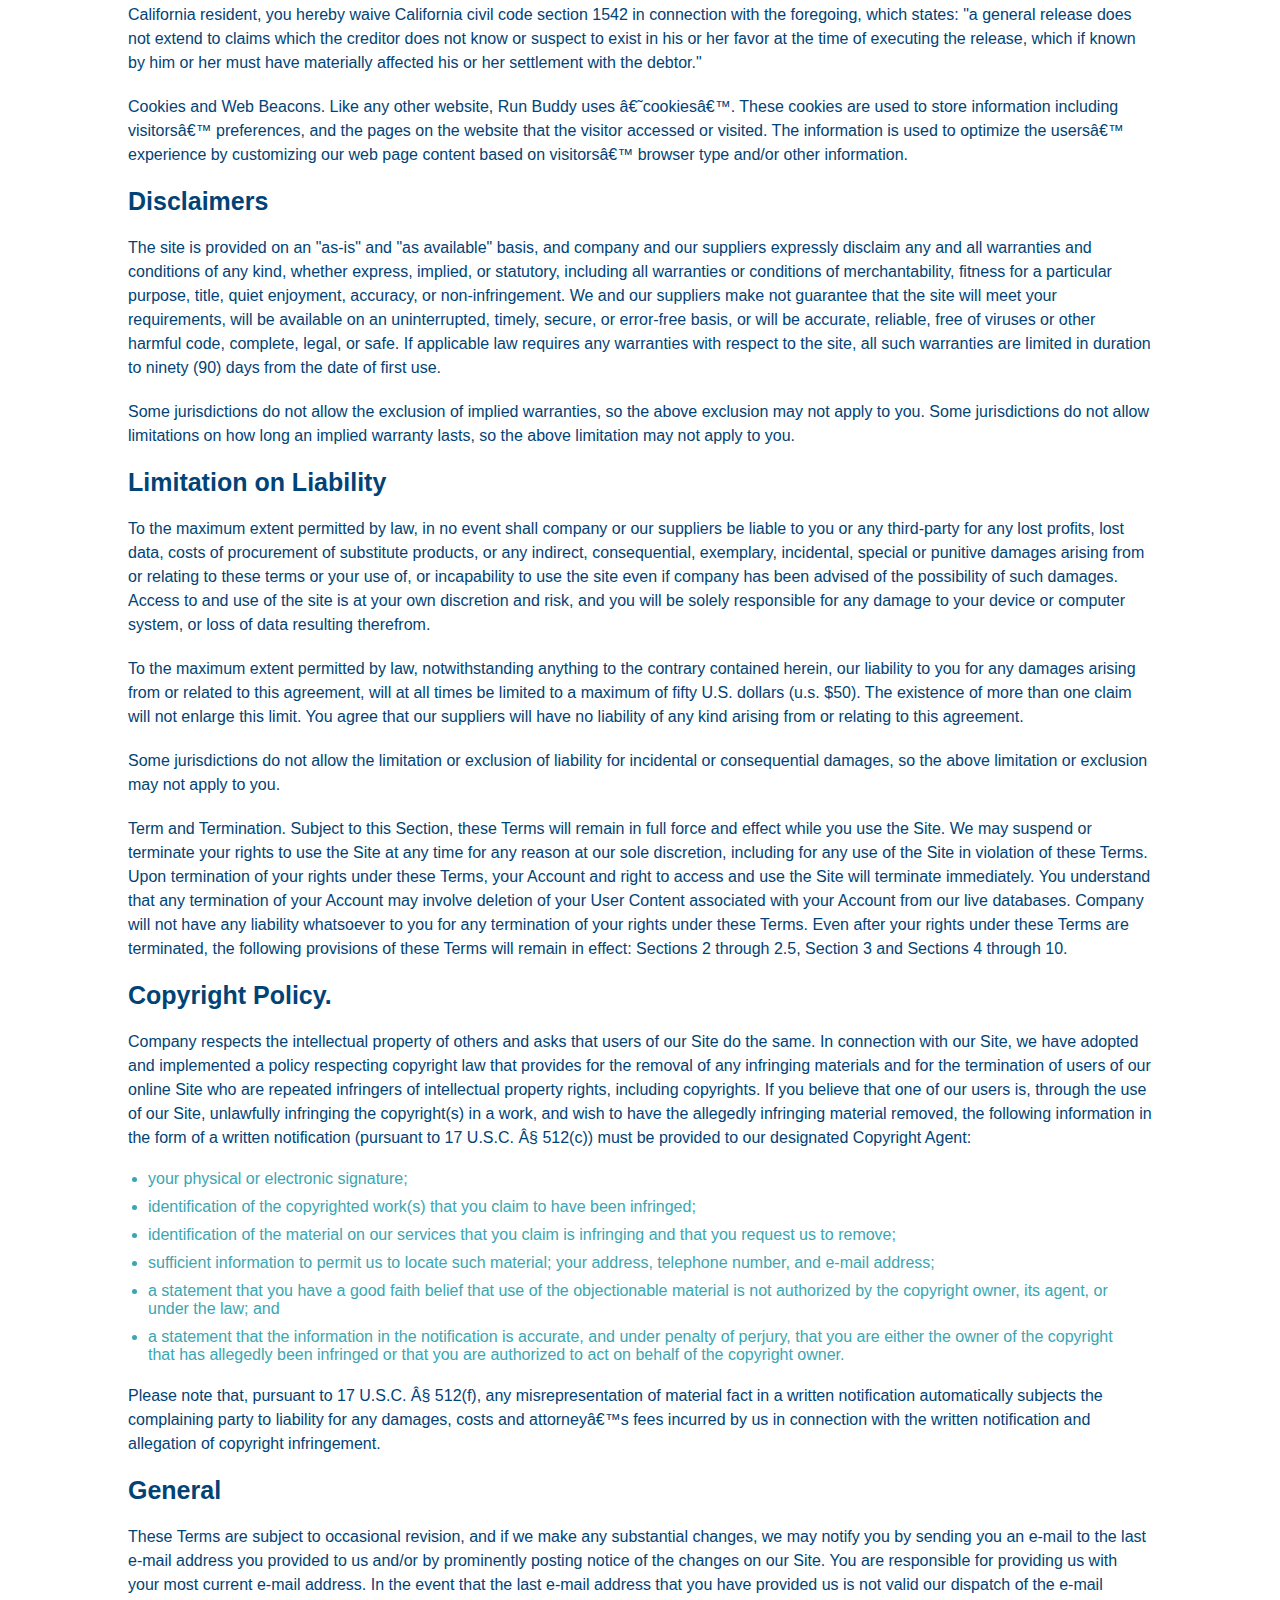
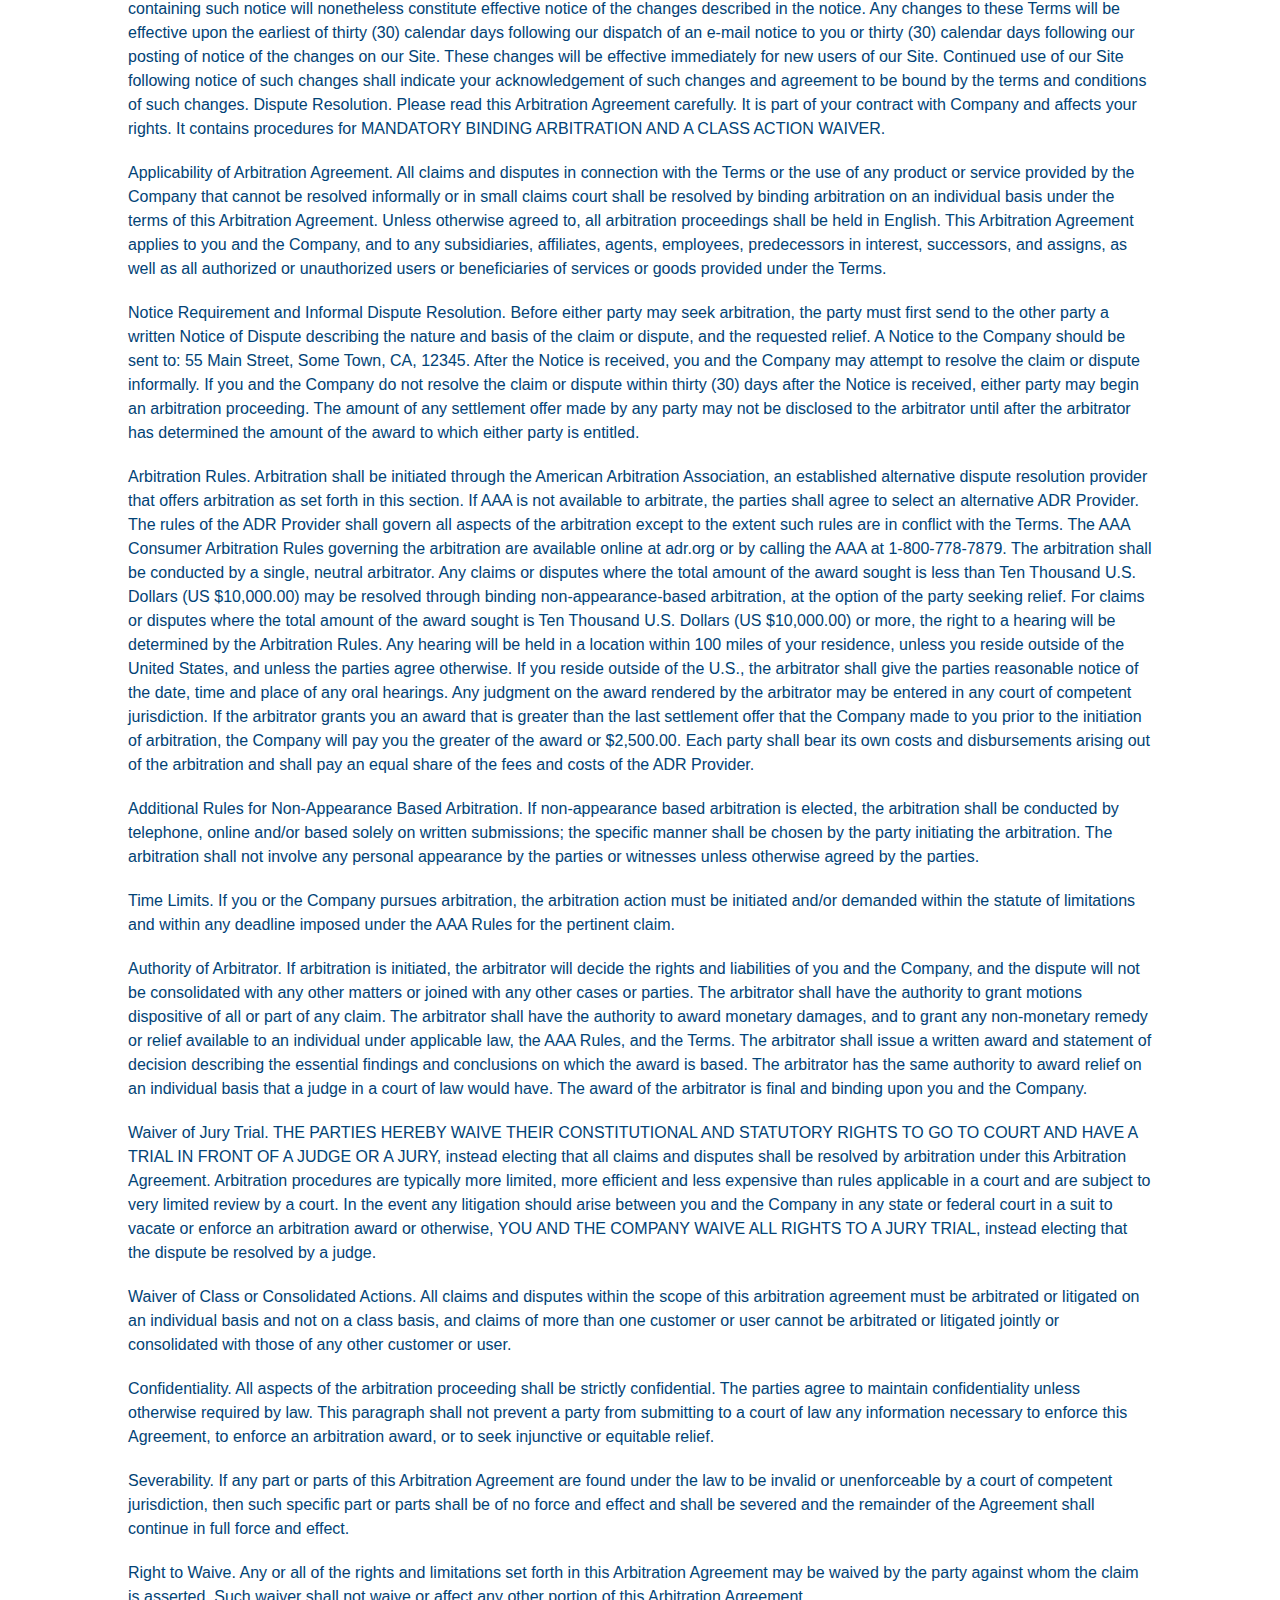
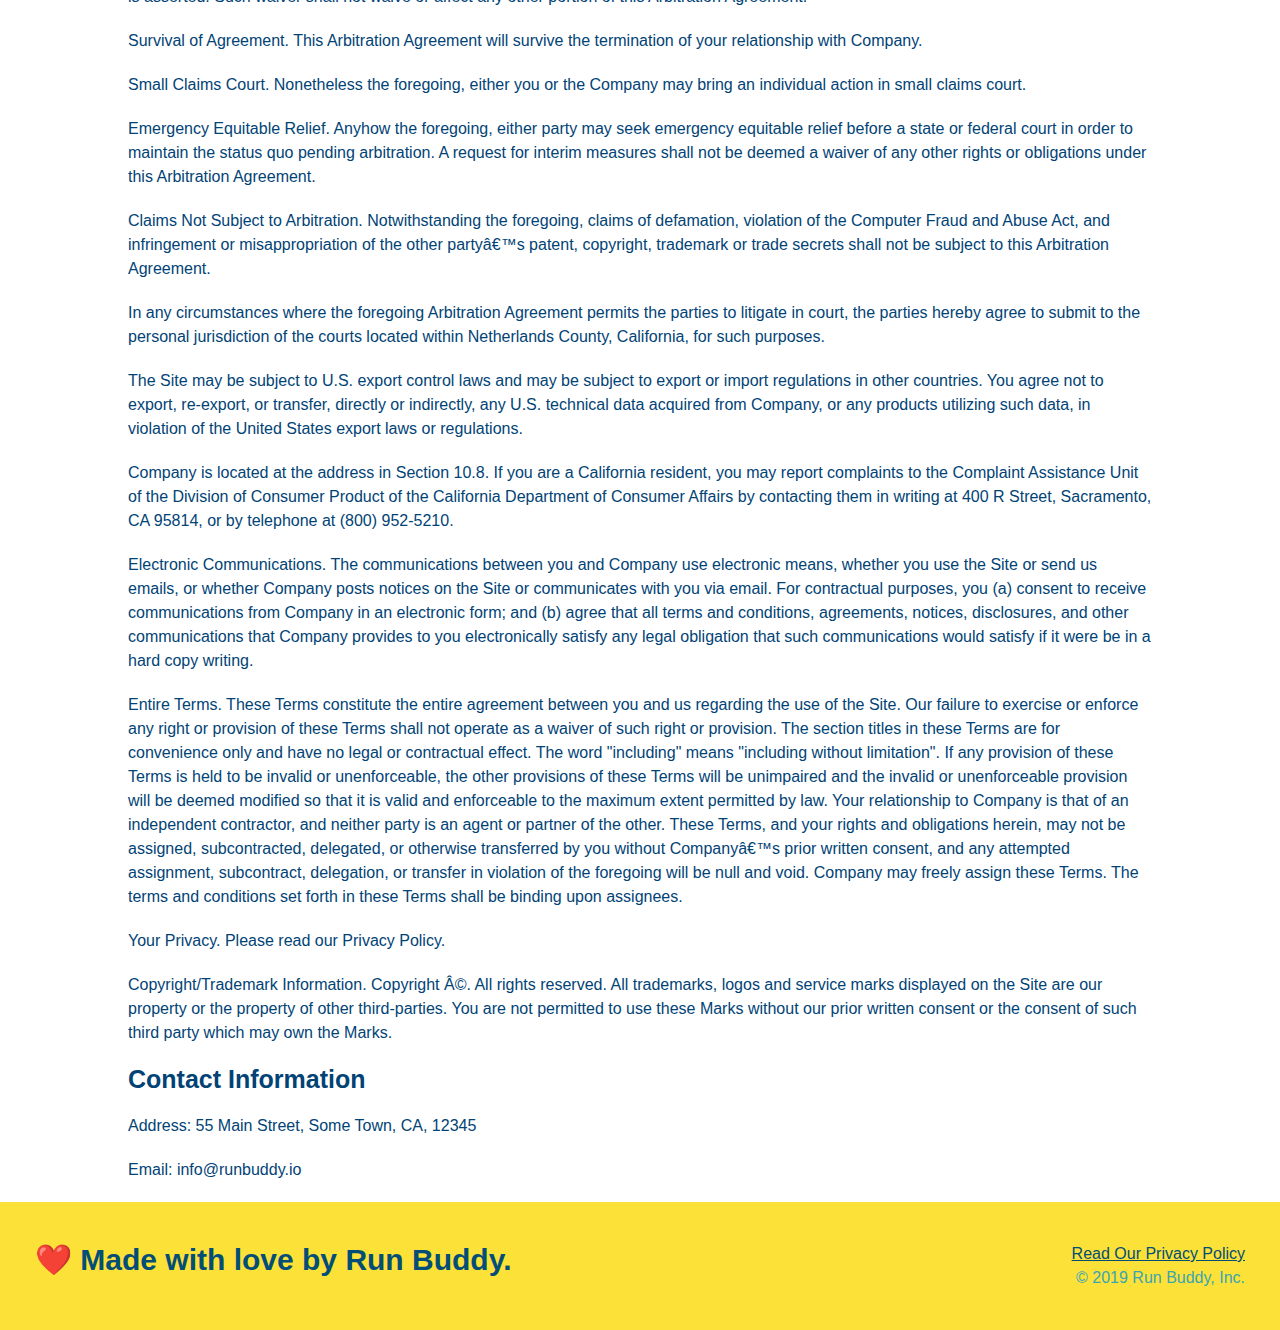
==== commit 4597cd0d: "added media queries to css" ====
--- a/privacy-policy.html
+++ b/privacy-policy.html
@@ -3,6 +3,7 @@
 
 <head>
      <meta charset="UTF-8" />
+     <meta name="viewport" content="width=device-width, initial-scale=1.0" />
      <title>Privacy Policy - Run Buddy</title> 
      <link rel="stylesheet" href="./assets/css/style.css" />
      <link rel="stylesheet" href="./assets/css/secondary-styles.css" /> 
--- a/assets/css/style.css
+++ b/assets/css/style.css
@@ -1,272 +1,375 @@
 * {
+    box-sizing: border-box;
     margin: 0;
     padding: 0;
-    box-sizing: border-box;
-}
-
-body {
-    /* more on this crazy alphanumerical value in a minute! */
+  }
+  
+  body {
     color: #39a6b2;
     font-family: Helvetica, Arial, sans-serif;
   }
-
-  /* apply styles to header */
+  
+  /* HEADER / NAV BAR STYLES START */
+  
   header {
-      padding: 20px 35px;        
-      background-color: #39a6b2;
-  }
-
+    padding: 20px 35px;
+    background-color: #39a6b2;
+    display: flex;
+    justify-content: space-between;
+    flex-wrap: wrap;
+  }
+  
   header h1 {
-      font-weight: bold;
-      font-size:36 px; 
-      color: #fce138;
-      margin: 0;
-      display: inline;
-  }
-
+    font-weight: bold;
+    margin: 0;
+    font-size: 36px;
+    color: #fce138;
+  }
+  
   header a {
-    text-decoration: none;  
-    color: #fce138;
-  }
-
+    text-decoration: none;
+    color: #fce138;
+  }
+  
   header nav {
-      float: right;
-      margin: 7px 0;
-  }
-
-  header nav ul li {
-      display: inline;
-  }
-
+    margin: 7px 0;
+  }
+  
+  header nav ul {
+    display: flex;
+    flex-wrap: wrap;
+    justify-content: space-between;
+    align-items: center;
+    list-style: none;
+  }
+  
   header nav ul li a {
-      margin: 0 30px;
-      font-weight: lighter; 
-      font-size: 22px;
-  }
-
+    padding: 10px 15px;
+    font-weight: lighter;
+    font-size: 1.55vw;
+  }
+  
+  /* HEADER / NAVBAR STYLES END */
+  
+  
+  /* FOOTER STYLES START */
   footer {
-      background: #fce138;
-      width: 100%;
-      padding: 40px 35px;
-  }
-
+    background: #fce138;
+    padding: 40px 35px;
+    display: flex;
+    justify-content: space-between;
+    flex-wrap: wrap;
+    width: 100%;
+  }
+  
   footer h2 {
-      display: inline;
-      color: #024e76;
-      font-size: 30px;
-      margin: 0;
-  }
-
+    color: #024e76;
+    font-size: 30px;
+    margin: 0;
+  }
+  
   footer div {
-      float: right;
-      line-height: 1.5;
-      text-align: right;
-  }
-
+    line-height: 1.5;
+    text-align: right;
+  }
+  
   footer a {
-      color: #024e76;
-  }
-
+    color: #024e76;
+  }
+  /* END FOOTER STYLES */
+  
+  /* STYLE ALL SECTION TAGS */
   section {
-      padding: 60px;
-  }
-
-  /* Hero Style Start */
+    padding: 60px;
+  }
+  
+  
+  /* HERO STYLES START */
   .hero {
-      background-image: url("../images/hero-bg.jpeg");
-      height: 600px;
-      background-size: cover;
-      background-position: center;
-      position: relative;
-  }
-
+    background-image: url('../images/hero-bg.jpg');
+    background-size: cover;
+    background-position: center;
+    display: flex;
+    justify-content: center;
+    flex-wrap: wrap;
+    align-items: flex-start;
+  }
+  
+  .hero-cta {
+    width: 35%;
+    text-align: right;
+    margin: 3.5%;
+    color: #fff;
+    font-size: 18px;
+    line-height: 1.2;
+  }
+  
+  .hero-cta h2 {
+    font-style: italic;
+    font-size: 55px;
+    color: #fce138;
+  }
+  
   .hero-form {
     border: 3px solid #024e76;
     background-color: #fce138;
     padding: 20px;
-    width: 500px;
-    color: #024e76;
-    position: absolute;
-    bottom: 120px;
-    right: 140px;
+    color: #024e76;
+    width: 40%;
+    margin: 3.5%;
+  }
+  
+  .hero-form h3 {
+    font-size: 24px;
+    margin: 0;
+  }
+  .hero-form p {
+    margin: 5px 0 15px 0;
+  }
+  
+  .form-input {
+    border: 1px solid #024e76;
+    display: block;
+    padding: 7px 15px;
+    font-size: 16px;
+    color: #024e76;
+    width: 100%;
+    margin-bottom: 15px; 
+  }
+  
+  .hero-form label {
+    margin: 0 5px;
+  }
+  
+  .hero-form button {
+    color: #fce138;
+    background-color: #024e76;
+    border: none;
+    padding: 10px 20px;
+    font-size: 16px;
+  } 
+  /* HERO STYLES END */
+  
+  
+  /* SECTION TITLE STYLES START */
+  .section-title {
+    font-size: 48px;
+    border-bottom: 3px solid;
+    color: #024e76;
+    padding-bottom: 20px;
+    text-align: center;
+    margin: 0 auto 35px auto;
+    width: 50%;
+  }
+  
+  .primary-border {
+    border-color: #fce138;
+  }
+  
+  .secondary-border {
+    border-color: #39a6b2;
+  }
+  /* SECTION TITLE STYLES END */
+  
+  /* WHAT WE DO STYLES */
+  
+  .intro p {
+    line-height: 1.7;
+    color: #39a6b2;
+    width: 80%;
+    margin: 0 auto;
+    font-size: 20px;
+    text-align: center;
+  }
+  /* WHAT YOU DO STYLES END */
+  
+  
+  /* WHAT YOU DO STYLES START */
+  .steps { 
+    background: #fce138;
+  }
+  
+  .step {
+    margin: 50px auto;
+    padding-bottom: 50px;
+    width: 80%;
+    border-bottom: 1px solid #39a6b2;
+    display: flex;
+    flex-wrap: wrap;
+    align-items: center;
+    justify-content: space-between;
+  }
+  
+  .step h3 {
+    color: #024e76;
+    font-size: 46px;
+    flex: 1 30%;
+  }
+  
+  .step-info {
+    flex: 2 70%;
+    display: flex;
+    flex-wrap: wrap;
+    align-items: center;
+  }
+  
+  .step-img {
+    flex: 1 12%;
+    margin-right: 20px;
+  }
+  
+  .step-img img {
+    max-width: 100%;
+  }
+  
+  .step-text {
+    flex: 12;
+  }
+  
+  .step-text p {
+    color: #39a6b2;
+    font-size: 18px;
+  }
+  
+  .step-text h4 {
+    font-size: 26px;
+    line-height: 1.5;
+    color: #024e76;
+  }
+  
+  /* WHAT YOU DO STYLES END */
+  
+  /* MEET THE TRAINERS START */
+  .trainers {
+    width: 100%;
+    margin: 0 auto;
+    display: flex;
+    flex-wrap: wrap;
+    justify-content: space-around;
+  }
+  
+  .trainer {
+    margin: 20px;
+    flex: 1;
+    background: #024e76;
+    color: #fce138;
+  }
+  
+  .trainer img {
+    width: 100%;
+  }
+  
+  .trainer-bio {
+    padding: 25px;
+    line-height: 1.3;
+  }
+  
+  .trainer-bio h3 {
+    font-size: 28px;
+  }
+  
+  .trainer-bio h4 {
+    font-weight: lighter;
+    font-size: 22px;
+    margin-bottom: 15px;
+  }
+  
+  .trainer-bio p {
+    font-size: 17px;
+  }
+  /* TRAINER STYLES END */
+  
+  /* REACH OUT STYLES START */
+  .contact {
+    background: #024e76;
+  }
+  
+  .contact h2 {
+    color: #fce138;
+  }
+  
+  .contact-info {
+    display: flex;
+    justify-content: space-between;
+    flex-wrap: wrap;
+  }
+  
+  .contact-info > * {
+    flex: 1;
+    margin: 15px;
+  }
+  
+  .contact-info iframe {
+    height: 400px;
+  }
+  
+  .contact-info div {
+    color: white;
+  }
+  
+  .contact-info h3 {
+    color: #fce138;
+    font-size: 32px;
+  }
+  
+  .contact-info p, .contact-info address {
+    margin: 20px 0;
+    line-height: 1.5;
+    font-size: 16px;
+    font-style: normal;
+  }
+  
+  .contact-form input, .contact-form textarea {
+    border: 1px solid #024e76;
+    display: block;
+    padding: 7px 15px;
+    font-size: 16px;
+    color: #024e76;
+    width: 100%;
+    margin-bottom: 15px;
+    margin-top: 5px;
+  }
+  
+  .contact-form button {
+    width: 100%;
+    border: none;
+    background: #fce138;
+    color: #024e76;
+    text-align: center;
+    padding: 15px 0;
+    font-size: 16px;
+  }
+  
+  .contact-info a {
+    color: #fce138;
+  }
+  
+  /* REACH OUT STYLES END */
+  
+  /* UTILITIES */
+  .text-left {
+    text-align: left;
+  }
+  
+  .text-right {
+    text-align: right;
+  }
+  
+  .flex-row {
+    display: flex;
   }
 
-  .hero-form h3 {
-      font-size: 24px;
-      margin: 0;
+  /* MEDIA QUERY FOR SMALLER DESKTOP SCREENS AND SMALLER */
+  @media screen and (max-width:980px) {
+      
   }
 
-  .hero-form p {
-      margin: 5px 0 15px 0;
-  }
-
-  .form-input {
-      border: 1px solid #024e76;
-      display: block;
-      padding: 7px 15px;
-      font-size: 16px;
-      color: #024e76;
-      width: 100%;
-      margin-bottom: 15px;
-  }
-
-  .hero-form label {
-      margin: 0 5px;
-  }
-
-  .hero-form button {
-      color: #fce138;
-      background-color: #024e76;
-      border: none;
-      padding: 10px 20px;
-      font-size: 16px;
-  }
-    /* Hero Style End */
-
-    .intro {
-        text-align: center;
-    }
-
-    .intro p {
-        line-height: 1.7;
-        color: #39a6b2;
-        width: 80%;
-        font-size: 20px;
-        margin: 0 auto;
-    }
-
-    .steps {
-        text-align: center;
-        background: #fce138;
-    }
-
-    .steps div {
-        margin-bottom: 80px;
-    }
-
-    .steps img {
-        width: 15%;
-        margin: 10px 0;
-    }
-
-    .steps h3 {
-        color: #024e76;
-        font-size: 46px;
-        margin-top: 10px;
-    }
-
-    .steps p {
-        color: #39a6b2;
-        font-size: 23 px;
-    }
-
-    .steps span {
-        font-size: 38px;
-    }
-
-    .section-title {
-        font-size: 55px;
-        color: #024e76;
-        margin-bottom: 35px;
-        padding: 0 100px 20px 100px;
-        display: inline-block;
-        border-bottom: 3px solid;
-      }
-      
-      .primary-border {
-        border-color: #fce138;
-      }
-      
-      .secondary-border {
-        border-color: #39a6b2;
-      }
-
-      .trainers {
-          text-align: center;
-      }
-
-      .trainer {
-          width: 900px;
-          margin: 0 auto 30px auto;
-          background: #024e76;
-          color: #fce138;
-          overflow: auto;
-      }
-
-      .trainer img {
-          width: 35%;
-          float: left;
-      }
-
-      .trainer-bio {
-          padding: 35px;
-          float: left;
-          width: 65%;
-      }
-
-      .trainer-bio h3 {
-        font-size: 32px;
-        margin-bottom: 8px;
-    }
-
-    .trainer-bio h4 {
-        font-weight: lighter;  
-        font-size: 26px;
-        margin-bottom: 25px;
-      }
-
-      .trainer-bio p {
-        font-size: 17px;
-        line-height: 1.3;
-    }
-
-      .text-left {
-          text-align: left;
-      }
-
-      .text-right {
-          text-align: right;
-      }
-
-      /* REACH OUT STYLES START */
-
-      .contact {
-          text-align: center;
-          background: #024e76;
-      }
-
-.contact h2 {
-    color: #fce138
-}
-
-.contact-info iframe {
-    width: 400px;
-    height: 400px;
-}
-
-     .contact-info div {
-         width: 410px;
-         display: inline-block;
-         vertical-align: top;
-         text-align: left;
-         margin: 30px 0 0 60px;
-         color: white;
-     }
-
-     .contact-info h3 {
-         color: #fce138;
-         font-size: 32px;         
-    }
-
-    .contact-info p, .contact-info address {
-        margin: 20px 0;
-        line-height: 1.5;
-        font-size: 20px;
-        font-style: normal;
-    }
-
-    .contact-info a {
-        color: #fce138;
-      }
-
-            /* REACH OUT STYLES END */
+  /* MEDIA QUERY FOR TABLETS AND SMALLER */
+@media screen and (max-width: 768px) {
+    
+  }
+  
+  /* MEDIA QUERY FOR MOBILE PHONES AND SMALLER */
+  @media screen and (max-width: 575px) {
+    
+  }